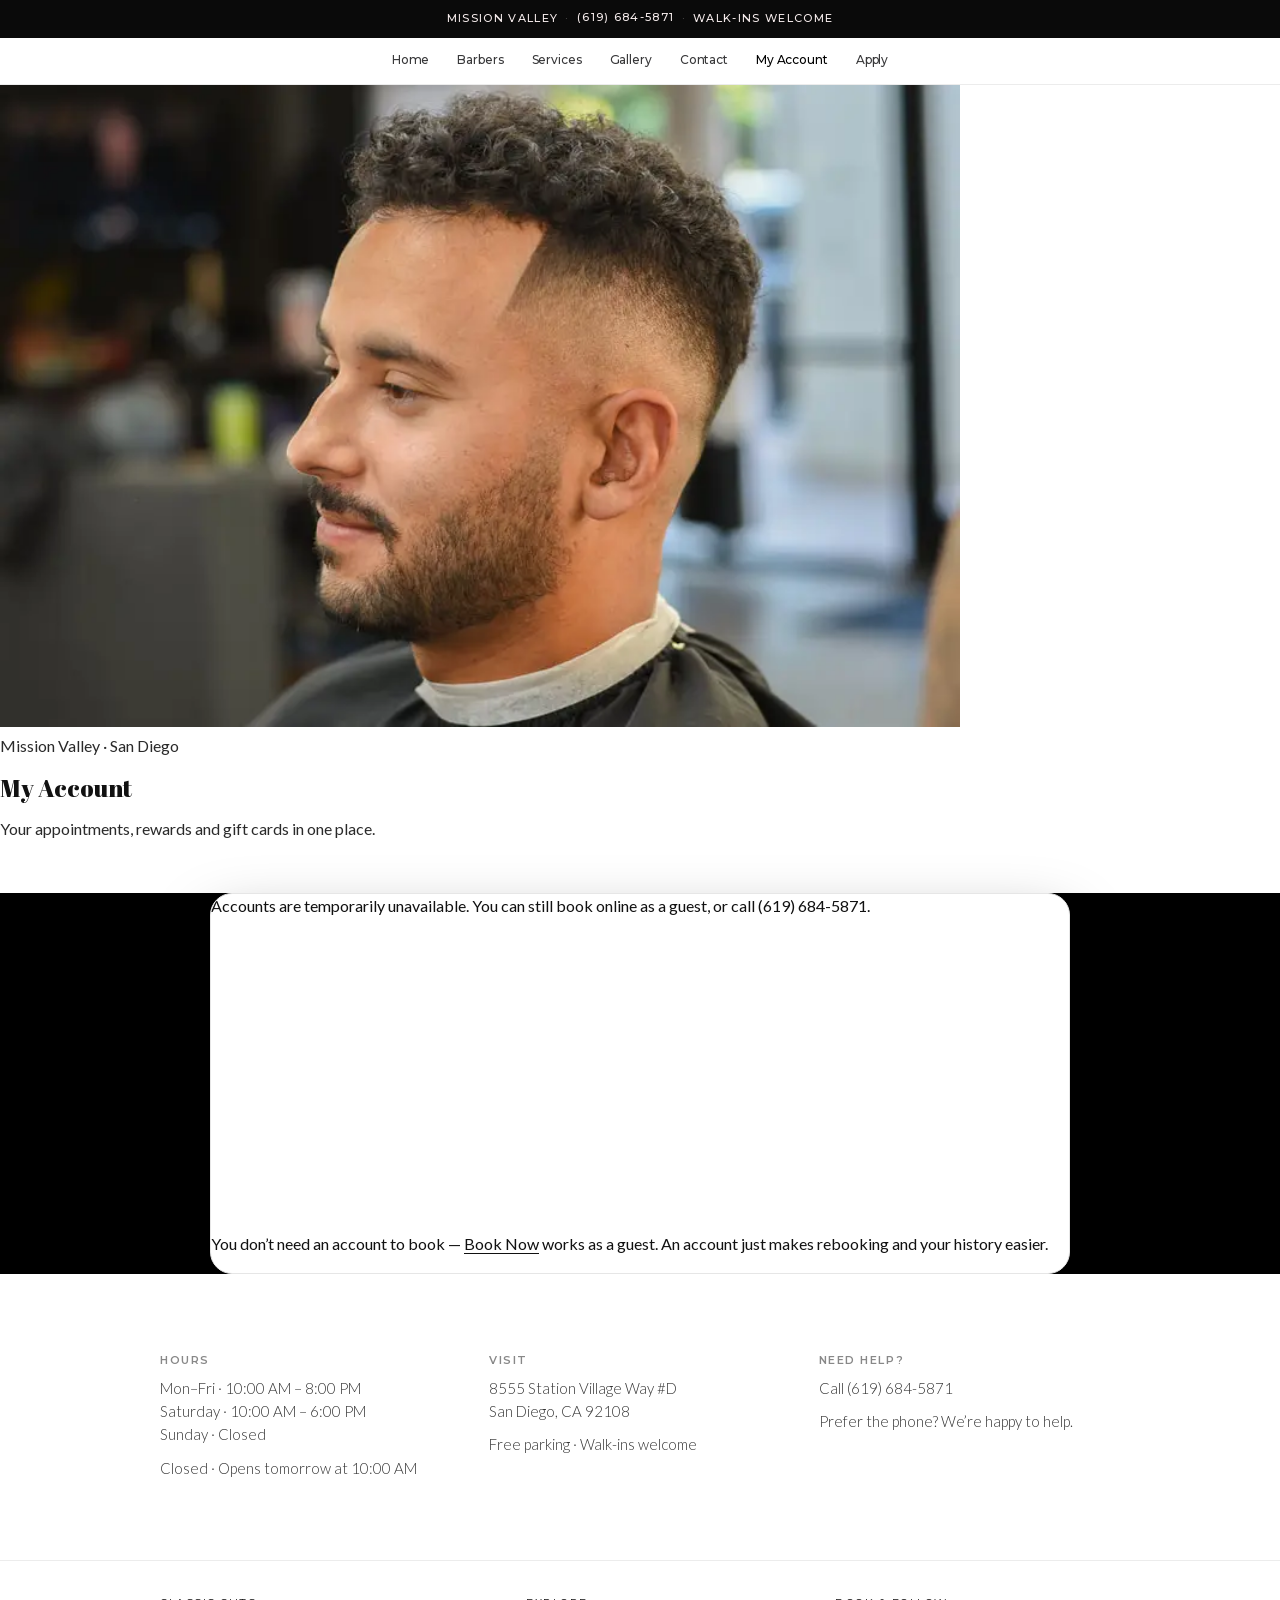
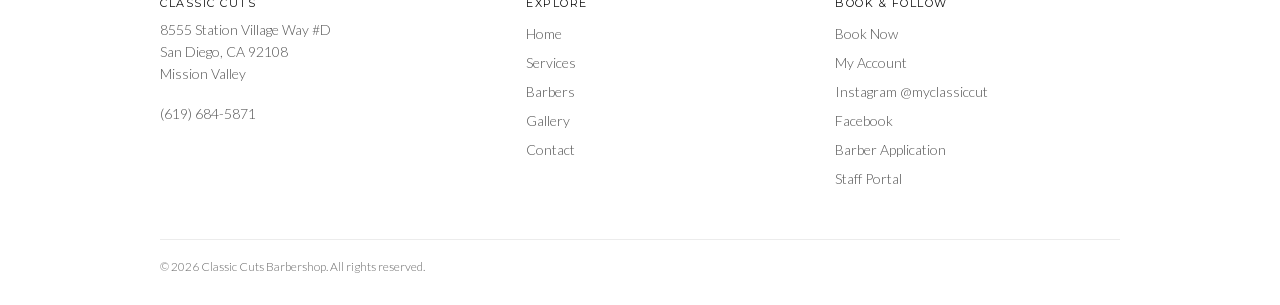
==== account.html @ 669a904a "feat(account): My Account page hosting the BookLocal customer account widget - New /account page in " ====
<!DOCTYPE html>
<html lang="en">
<head>
<title>My Account | Classic Cuts Barbershop</title>
<link rel="canonical" href="https://www.classiccutssd.com/account" />
<meta name="robots" content="noindex, follow" />
<meta property="og:site_name" content="CLASSIC CUTS BARBERSHOP" />
<meta property="og:title" content="My Account | Classic Cuts" />
<meta property="og:description" content="Your Classic Cuts appointments, rewards and gift cards in one place." />
<meta property="og:image" content="https://www.classiccutssd.com/assets/images/gallery/dsc-0378.webp" />
<meta property="og:url" content="https://www.classiccutssd.com/account" />
<meta name="description" content="Sign in to your Classic Cuts account to see your appointments, rewards and gift cards. Booking never requires an account." />
<meta http-equiv="Content-Type" content="text/html; charset=utf-8"/>
<meta name="viewport" content="width=device-width, initial-scale=1.0"/>
<meta charset="utf-8" />
<link rel="icon" href="/favicon.ico" sizes="32x32" />
<link rel="icon" type="image/png" href="/assets/images/brand/favicon-32.png" sizes="32x32" />
<link rel="apple-touch-icon" href="/assets/images/brand/apple-touch-icon.png" />
<link rel="stylesheet" href="/assets/css/cc-fonts.css?v=20260814p" />
<link rel="stylesheet" href="/assets/css/cc-base.css?v=20260826a" />
<link rel="stylesheet" href="/assets/css/cc-chrome.css?v=20260814p" />
<link rel="stylesheet" href="/assets/css/cc-nav.css?v=20260814p" />
<link rel="stylesheet" href="/assets/css/cc-mega-barbers.css?v=20261014a" />
<link rel="stylesheet" href="/assets/css/cc-book.css?v=20260814b" />
<link rel="stylesheet" href="/assets/css/cc-account.css?v=20261019a" />
<script src="/assets/js/cc-business.js?v=20260830b" defer></script>
<script src="/assets/js/cc-nav.js?v=20261014a" defer></script>
<!--
  BookLocal customer account widget (white-label). BookLocal supplies sign-in, identity and data;
  this page supplies the Classic Cuts shell. Only the PUBLIC embed key lives here — no secrets.
  Production BookLocal: https://booking.fpdesigner.com
-->
<script>
  window.CC_BOOKLOCAL = {
    origin: "https://booking.fpdesigner.com",
    publishableKey: "pk_test_booklocal_e8762803f0ae6695b6505e18"
  };
</script>
<script>
  (function () {
    var cfg = window.CC_BOOKLOCAL || {};
    var origin = (cfg.origin || "https://booking.fpdesigner.com").replace(/\/$/, "");
    var s = document.createElement("script");
    s.src = origin + "/account.js";
    s.async = true;
    s.onerror = function () {
      var el = document.getElementById("cc-account-fallback");
      if (el) el.hidden = false;
    };
    document.head.appendChild(s);
  })();
</script>
</head>
<body class="cc-page-account">
  <div class="cc-announce" role="banner">
    <span>Mission Valley</span>
    <span class="cc-announce__sep" aria-hidden="true">·</span>
    <a href="tel:6196845871">(619) 684-5871</a>
    <span class="cc-announce__sep" aria-hidden="true">·</span>
    <span>Walk-ins Welcome</span>
  </div>

<div class="cc-site">
  <header class="cc-header">
    <div class="cc-header__bar">
      <button class="cc-hamburger" type="button" aria-label="Menu" aria-expanded="false" aria-controls="cc-mobile-nav">
        <span></span>
      </button>
    </div>
    <nav class="cc-header__nav" aria-label="Primary">
      <div class="cc-nav-shell">
        <ul class="cc-nav">
          <li><a href="/">Home</a></li>
          <li class="has-mega" data-mega="barbers"><a href="/barbers">Barbers</a></li>
          <li><a href="/services">Services</a></li>
          <li><a href="/gallery">Gallery</a></li>
          <li><a href="/contact">Contact</a></li>
      <li class="cc-nav-account is-active"><a href="/account" aria-current="page">My Account</a></li>
          <li class="cc-nav-apply"><a href="/apply">Apply</a></li>
        </ul>
      </div>
    </nav>

    <div class="cc-mega" data-mega="barbers" hidden>
      <div class="cc-mega__inner">
        <div class="cc-mega__col cc-mega__col--primary">
          <div class="cc-mega__head">
            <p class="cc-mega__label">Our Barbers</p>
            <a class="cc-mega__all" href="/barbers">View all barbers</a>
          </div>
          <ul class="cc-mega__barbers">
              <li><a class="cc-mega__barber" href="/barbers/ray-lopez"><span class="cc-mega__avatar"><img src="/assets/images/barbers/ray.jpg" alt="" width="44" height="44" loading="lazy" decoding="async" /></span><span class="cc-mega__name">Ray Lopez</span></a></li>
              <li><a class="cc-mega__barber" href="/barbers/jay-oceguera"><span class="cc-mega__avatar"><img src="/assets/images/barbers/jay.jpg" alt="" width="44" height="44" loading="lazy" decoding="async" /></span><span class="cc-mega__name">Jay Oceguera</span></a></li>
              <li><a class="cc-mega__barber" href="/barbers/romero"><span class="cc-mega__avatar"><img src="/assets/images/barbers/romero.png" alt="" width="44" height="44" loading="lazy" decoding="async" /></span><span class="cc-mega__name">Romero Jorge</span></a></li>
              <li><a class="cc-mega__barber" href="/barbers/colton-ballew"><span class="cc-mega__avatar"><img src="/assets/images/barbers/colton.png" alt="" width="44" height="44" loading="lazy" decoding="async" /></span><span class="cc-mega__name">Colton Ballew</span></a></li>
              <li><a class="cc-mega__barber" href="/barbers/will-jaimes"><span class="cc-mega__avatar"><img src="/assets/images/barbers/will.png" alt="" width="44" height="44" loading="lazy" decoding="async" /></span><span class="cc-mega__name">Will Jaimes</span></a></li>
              <li><a class="cc-mega__barber" href="/barbers/tammy"><span class="cc-mega__avatar" aria-hidden="true">T</span><span class="cc-mega__name">Tammy</span></a></li>
              <li><a class="cc-mega__barber" href="/barbers/tevel"><span class="cc-mega__avatar"><img src="/assets/images/barbers/tevel.jpg" alt="" width="44" height="44" loading="lazy" decoding="async" /></span><span class="cc-mega__name">Tevel</span></a></li>
          </ul>
        </div>
        <div class="cc-mega__col">
          <p class="cc-mega__label">Book &amp; Visit</p>
          <ul class="cc-mega__links">
            <li><a href="/book">Book online</a></li>
            <li><a href="/account">My account</a></li>
            <li><a href="tel:6196845871">Call (619) 684-5871</a></li>
            <li><a href="https://www.google.com/maps/dir/?api=1&destination=8555+Station+Village+Way,+San+Diego,+CA+92108" target="_blank" rel="noopener noreferrer">Get directions</a></li>
            <li><a href="https://www.instagram.com/myclassiccut/" target="_blank" rel="noopener noreferrer">Instagram</a></li>
            <li class="cc-mega__staff"><a href="https://booking.fpdesigner.com/staff/classic-cuts/login">Staff Portal</a></li>
          </ul>
        </div>
      </div>
    </div>
  </header>
  <div class="cc-nav-backdrop" hidden></div>
  <nav class="cc-mobile-nav" id="cc-mobile-nav" aria-label="Mobile" aria-hidden="true">
    <ul class="cc-nav">
      <li><a href="/">Home</a></li>
      <li class="has-mega"><a href="/barbers">Barbers</a>
        <ul class="cc-mega-mobile">
          <li><a class="cc-mobile-barber" href="/barbers/ray-lopez"><span class="cc-mega__avatar"><img src="/assets/images/barbers/ray.jpg" alt="" width="44" height="44" loading="lazy" decoding="async" /></span><span class="cc-mega__name">Ray Lopez</span></a></li>
          <li><a class="cc-mobile-barber" href="/barbers/jay-oceguera"><span class="cc-mega__avatar"><img src="/assets/images/barbers/jay.jpg" alt="" width="44" height="44" loading="lazy" decoding="async" /></span><span class="cc-mega__name">Jay Oceguera</span></a></li>
          <li><a class="cc-mobile-barber" href="/barbers/romero"><span class="cc-mega__avatar"><img src="/assets/images/barbers/romero.png" alt="" width="44" height="44" loading="lazy" decoding="async" /></span><span class="cc-mega__name">Romero Jorge</span></a></li>
          <li><a class="cc-mobile-barber" href="/barbers/colton-ballew"><span class="cc-mega__avatar"><img src="/assets/images/barbers/colton.png" alt="" width="44" height="44" loading="lazy" decoding="async" /></span><span class="cc-mega__name">Colton Ballew</span></a></li>
          <li><a class="cc-mobile-barber" href="/barbers/will-jaimes"><span class="cc-mega__avatar"><img src="/assets/images/barbers/will.png" alt="" width="44" height="44" loading="lazy" decoding="async" /></span><span class="cc-mega__name">Will Jaimes</span></a></li>
          <li><a class="cc-mobile-barber" href="/barbers/tammy"><span class="cc-mega__avatar" aria-hidden="true">T</span><span class="cc-mega__name">Tammy</span></a></li>
          <li><a class="cc-mobile-barber" href="/barbers/tevel"><span class="cc-mega__avatar"><img src="/assets/images/barbers/tevel.jpg" alt="" width="44" height="44" loading="lazy" decoding="async" /></span><span class="cc-mega__name">Tevel</span></a></li>
        </ul>
      </li>
      <li><a href="/services">Services</a></li>
      <li><a href="/gallery">Gallery</a></li>
      <li><a href="/contact">Contact</a></li>
      <li class="cc-nav-account is-active"><a href="/account" aria-current="page">My Account</a></li>
      <li class="cc-nav-apply"><a href="/apply">Apply</a></li>
    </ul>
    <div class="cc-mobile-actions">
      <a class="cc-btn cc-btn--light" href="/book">Book Now</a>
      <a class="cc-btn cc-btn--ghost-light" href="tel:6196845871">Call (619) 684-5871</a>
    </div>
    <div class="cc-mobile-extra">
      <a href="https://www.google.com/maps/dir/?api=1&destination=8555+Station+Village+Way,+San+Diego,+CA+92108" target="_blank" rel="noopener noreferrer">Directions</a>
      <a href="https://www.instagram.com/myclassiccut/" target="_blank" rel="noopener noreferrer">Instagram</a>
      <a class="cc-mobile-extra__staff" href="https://booking.fpdesigner.com/staff/classic-cuts/login">Staff Portal</a>
    </div>
  </nav>

  <main id="cc-content" class="cc-main">
    <section class="cc-book-hero cc-account-hero" aria-labelledby="cc-account-headline">
      <div class="cc-book-hero__bg" aria-hidden="true">
        <img src="/assets/images/gallery/dsc-0378.webp" alt="" width="960" height="720" decoding="async" />
      </div>
      <div class="cc-book-hero__inner">
        <p class="cc-book-eyebrow cc-book-rise">Mission Valley · San Diego</p>
        <h1 id="cc-account-headline" class="cc-book-rise-2">My Account</h1>
        <p class="cc-book-hero__lead cc-book-rise-3">
          Your appointments, rewards and gift cards in one place.
        </p>
        <div class="cc-book-hero__rule cc-book-rise-3" aria-hidden="true"></div>
      </div>
    </section>

    <section class="cc-book-stage cc-account-stage" id="account" aria-label="Customer account">
      <div class="cc-account-layout">
        <div class="cc-book-panel cc-account-panel">
          <div class="cc-account-shell">
            <booklocal-account
              id="cc-account"
              publishable-key="pk_test_booklocal_e8762803f0ae6695b6505e18"
              booking-url="/book"
              primary-color="#111111"
              background-color="#ffffff"
              radius="10px"
              font-family="'Lato', system-ui, sans-serif"
            ></booklocal-account>
            <p id="cc-account-fallback" class="cc-book-secure" hidden>
              Accounts are temporarily unavailable. You can still
              <a href="/book">book online as a guest</a>, or call
              <a href="tel:6196845871">(619) 684-5871</a>.
            </p>
            <noscript>
              <p class="cc-book-secure">
                Please turn on JavaScript to sign in. You can still
                <a href="/book">book online as a guest</a> or call
                <a href="tel:6196845871">(619) 684-5871</a>.
              </p>
            </noscript>
          </div>
          <p class="cc-book-secure cc-account-note">
            You don&rsquo;t need an account to book &mdash; <a href="/book">Book Now</a> works as a guest.
            An account just makes rebooking and your history easier.
          </p>
        </div>
      </div>
    </section>

    <section class="cc-book-context" aria-label="Shop information">
      <div class="cc-book-context__inner">
        <article>
          <h3>Hours</h3>
          <p>Mon–Fri · 10:00 AM – 8:00 PM</p>
          <p>Saturday · 10:00 AM – 6:00 PM</p>
          <p>Sunday · Closed</p>
          <p data-cc-hours-status style="margin-top:10px"></p>
        </article>
        <article>
          <h3>Visit</h3>
          <p>
            <a href="https://maps.google.com/?q=8555+Station+Village+Way,+San+Diego,+CA+92108" target="_blank" rel="noopener noreferrer">
              8555 Station Village Way #D<br />
              San Diego, CA 92108
            </a>
          </p>
          <p style="margin-top:10px">Free parking · Walk-ins welcome</p>
        </article>
        <article>
          <h3>Need Help?</h3>
          <p><a href="tel:6196845871">Call (619) 684-5871</a></p>
          <p style="margin-top:10px">
            Prefer the phone? We&rsquo;re happy to help.
          </p>
        </article>
      </div>
    </section>
  </main>

  <footer class="footer-wrap cc-footer">
    <div class="cc-footer__inner">
      <div>
        <h4>Classic Cuts</h4>
        <p>8555 Station Village Way #D<br>San Diego, CA 92108<br>Mission Valley</p>
        <p><a href="tel:6196845871">(619) 684-5871</a></p>
      </div>
      <div>
        <h4>Explore</h4>
        <p>
          <a href="/">Home</a><br>
          <a href="/services">Services</a><br>
          <a href="/barbers">Barbers</a><br>
          <a href="/gallery">Gallery</a><br>
          <a href="/contact">Contact</a>
        </p>
      </div>
      <div>
        <h4>Book &amp; Follow</h4>
        <p>
          <a href="/book">Book Now</a><br>
          <a href="/account">My Account</a><br>
          <a href="https://www.instagram.com/myclassiccut/" target="_blank" rel="noopener noreferrer">Instagram @myclassiccut</a><br>
          <a href="https://www.facebook.com/myclassiccut/" target="_blank" rel="noopener noreferrer">Facebook</a><br>
          <a href="/apply">Barber Application</a><br>
          <a href="https://booking.fpdesigner.com/staff/classic-cuts/login">Staff Portal</a>
        </p>
      </div>
      <p class="cc-footer__copy">© 2026 Classic Cuts Barbershop. All rights reserved.</p>
    </div>
  </footer>
</div>

<script>
  (function () {
    var cfg = window.CC_BOOKLOCAL || {};
    var el = document.getElementById("cc-account");
    if (!el) return;
    if (cfg.publishableKey) el.setAttribute("publishable-key", cfg.publishableKey);
    if (cfg.origin) el.setAttribute("api-base", String(cfg.origin).replace(/\/$/, ""));
  })();
</script>
</body>
</html>
---- assets/css/cc-fonts.css ----
/* Self-hosted Google Fonts (display=swap) */
/* latin-ext */
@font-face {
  font-family: 'Abril Fatface';
  font-style: normal;
  font-weight: 400;
  font-display: swap;
  src: url(../fonts/01-zOL64pLDlL1D99S8g8PtiKchq-lmjcDidBeT5g.woff2) format('woff2');
  unicode-range: U+0100-02BA, U+02BD-02C5, U+02C7-02CC, U+02CE-02D7, U+02DD-02FF, U+0304, U+0308, U+0329, U+1D00-1DBF, U+1E00-1E9F, U+1EF2-1EFF, U+2020, U+20A0-20AB, U+20AD-20C0, U+2113, U+2C60-2C7F, U+A720-A7FF;
}
/* latin */
@font-face {
  font-family: 'Abril Fatface';
  font-style: normal;
  font-weight: 400;
  font-display: swap;
  src: url(../fonts/00-zOL64pLDlL1D99S8g8PtiKchq-dmjcDidBc.woff2) format('woff2');
  unicode-range: U+0000-00FF, U+0131, U+0152-0153, U+02BB-02BC, U+02C6, U+02DA, U+02DC, U+0304, U+0308, U+0329, U+2000-206F, U+20AC, U+2122, U+2191, U+2193, U+2212, U+2215, U+FEFF, U+FFFD;
}
/* latin-ext */
@font-face {
  font-family: 'Lato';
  font-style: normal;
  font-weight: 300;
  font-display: swap;
  src: url(../fonts/04-S6u9w4BMUTPHh7USSwaPGQ3q5d0N7w.woff2) format('woff2');
  unicode-range: U+0100-02BA, U+02BD-02C5, U+02C7-02CC, U+02CE-02D7, U+02DD-02FF, U+0304, U+0308, U+0329, U+1D00-1DBF, U+1E00-1E9F, U+1EF2-1EFF, U+2020, U+20A0-20AB, U+20AD-20C0, U+2113, U+2C60-2C7F, U+A720-A7FF;
}
/* latin */
@font-face {
  font-family: 'Lato';
  font-style: normal;
  font-weight: 300;
  font-display: swap;
  src: url(../fonts/05-S6u9w4BMUTPHh7USSwiPGQ3q5d0.woff2) format('woff2');
  unicode-range: U+0000-00FF, U+0131, U+0152-0153, U+02BB-02BC, U+02C6, U+02DA, U+02DC, U+0304, U+0308, U+0329, U+2000-206F, U+20AC, U+2122, U+2191, U+2193, U+2212, U+2215, U+FEFF, U+FFFD;
}
/* latin-ext */
@font-face {
  font-family: 'Lato';
  font-style: normal;
  font-weight: 400;
  font-display: swap;
  src: url(../fonts/07-S6uyw4BMUTPHjxAwXiWtFCfQ7A.woff2) format('woff2');
  unicode-range: U+0100-02BA, U+02BD-02C5, U+02C7-02CC, U+02CE-02D7, U+02DD-02FF, U+0304, U+0308, U+0329, U+1D00-1DBF, U+1E00-1E9F, U+1EF2-1EFF, U+2020, U+20A0-20AB, U+20AD-20C0, U+2113, U+2C60-2C7F, U+A720-A7FF;
}
/* latin */
@font-face {
  font-family: 'Lato';
  font-style: normal;
  font-weight: 400;
  font-display: swap;
  src: url(../fonts/06-S6uyw4BMUTPHjx4wXiWtFCc.woff2) format('woff2');
  unicode-range: U+0000-00FF, U+0131, U+0152-0153, U+02BB-02BC, U+02C6, U+02DA, U+02DC, U+0304, U+0308, U+0329, U+2000-206F, U+20AC, U+2122, U+2191, U+2193, U+2212, U+2215, U+FEFF, U+FFFD;
}
/* latin-ext */
@font-face {
  font-family: 'Lato';
  font-style: normal;
  font-weight: 700;
  font-display: swap;
  src: url(../fonts/02-S6u9w4BMUTPHh6UVSwaPGQ3q5d0N7w.woff2) format('woff2');
  unicode-range: U+0100-02BA, U+02BD-02C5, U+02C7-02CC, U+02CE-02D7, U+02DD-02FF, U+0304, U+0308, U+0329, U+1D00-1DBF, U+1E00-1E9F, U+1EF2-1EFF, U+2020, U+20A0-20AB, U+20AD-20C0, U+2113, U+2C60-2C7F, U+A720-A7FF;
}
/* latin */
@font-face {
  font-family: 'Lato';
  font-style: normal;
  font-weight: 700;
  font-display: swap;
  src: url(../fonts/03-S6u9w4BMUTPHh6UVSwiPGQ3q5d0.woff2) format('woff2');
  unicode-range: U+0000-00FF, U+0131, U+0152-0153, U+02BB-02BC, U+02C6, U+02DA, U+02DC, U+0304, U+0308, U+0329, U+2000-206F, U+20AC, U+2122, U+2191, U+2193, U+2212, U+2215, U+FEFF, U+FFFD;
}
/* cyrillic-ext */
@font-face {
  font-family: 'Montserrat';
  font-style: normal;
  font-weight: 400;
  font-display: swap;
  src: url(../fonts/09-JTUSjIg1_i6t8kCHKm459WRhyyTh89ZNpQ.woff2) format('woff2');
  unicode-range: U+0460-052F, U+1C80-1C8A, U+20B4, U+2DE0-2DFF, U+A640-A69F, U+FE2E-FE2F;
}
/* cyrillic */
@font-face {
  font-family: 'Montserrat';
  font-style: normal;
  font-weight: 400;
  font-display: swap;
  src: url(../fonts/08-JTUSjIg1_i6t8kCHKm459W1hyyTh89ZNpQ.woff2) format('woff2');
  unicode-range: U+0301, U+0400-045F, U+0490-0491, U+04B0-04B1, U+2116;
}
/* vietnamese */
@font-face {
  font-family: 'Montserrat';
  font-style: normal;
  font-weight: 400;
  font-display: swap;
  src: url(../fonts/10-JTUSjIg1_i6t8kCHKm459WZhyyTh89ZNpQ.woff2) format('woff2');
  unicode-range: U+0102-0103, U+0110-0111, U+0128-0129, U+0168-0169, U+01A0-01A1, U+01AF-01B0, U+0300-0301, U+0303-0304, U+0308-0309, U+0323, U+0329, U+1EA0-1EF9, U+20AB;
}
/* latin-ext */
@font-face {
  font-family: 'Montserrat';
  font-style: normal;
  font-weight: 400;
  font-display: swap;
  src: url(../fonts/11-JTUSjIg1_i6t8kCHKm459WdhyyTh89ZNpQ.woff2) format('woff2');
  unicode-range: U+0100-02BA, U+02BD-02C5, U+02C7-02CC, U+02CE-02D7, U+02DD-02FF, U+0304, U+0308, U+0329, U+1D00-1DBF, U+1E00-1E9F, U+1EF2-1EFF, U+2020, U+20A0-20AB, U+20AD-20C0, U+2113, U+2C60-2C7F, U+A720-A7FF;
}
/* latin */
@font-face {
  font-family: 'Montserrat';
  font-style: normal;
  font-weight: 400;
  font-display: swap;
  src: url(../fonts/12-JTUSjIg1_i6t8kCHKm459WlhyyTh89Y.woff2) format('woff2');
  unicode-range: U+0000-00FF, U+0131, U+0152-0153, U+02BB-02BC, U+02C6, U+02DA, U+02DC, U+0304, U+0308, U+0329, U+2000-206F, U+20AC, U+2122, U+2191, U+2193, U+2212, U+2215, U+FEFF, U+FFFD;
}
/* cyrillic-ext */
@font-face {
  font-family: 'Montserrat';
  font-style: normal;
  font-weight: 500;
  font-display: swap;
  src: url(../fonts/09-JTUSjIg1_i6t8kCHKm459WRhyyTh89ZNpQ.woff2) format('woff2');
  unicode-range: U+0460-052F, U+1C80-1C8A, U+20B4, U+2DE0-2DFF, U+A640-A69F, U+FE2E-FE2F;
}
/* cyrillic */
@font-face {
  font-family: 'Montserrat';
  font-style: normal;
  font-weight: 500;
  font-display: swap;
  src: url(../fonts/08-JTUSjIg1_i6t8kCHKm459W1hyyTh89ZNpQ.woff2) format('woff2');
  unicode-range: U+0301, U+0400-045F, U+0490-0491, U+04B0-04B1, U+2116;
}
/* vietnamese */
@font-face {
  font-family: 'Montserrat';
  font-style: normal;
  font-weight: 500;
  font-display: swap;
  src: url(../fonts/10-JTUSjIg1_i6t8kCHKm459WZhyyTh89ZNpQ.woff2) format('woff2');
  unicode-range: U+0102-0103, U+0110-0111, U+0128-0129, U+0168-0169, U+01A0-01A1, U+01AF-01B0, U+0300-0301, U+0303-0304, U+0308-0309, U+0323, U+0329, U+1EA0-1EF9, U+20AB;
}
/* latin-ext */
@font-face {
  font-family: 'Montserrat';
  font-style: normal;
  font-weight: 500;
  font-display: swap;
  src: url(../fonts/11-JTUSjIg1_i6t8kCHKm459WdhyyTh89ZNpQ.woff2) format('woff2');
  unicode-range: U+0100-02BA, U+02BD-02C5, U+02C7-02CC, U+02CE-02D7, U+02DD-02FF, U+0304, U+0308, U+0329, U+1D00-1DBF, U+1E00-1E9F, U+1EF2-1EFF, U+2020, U+20A0-20AB, U+20AD-20C0, U+2113, U+2C60-2C7F, U+A720-A7FF;
}
/* latin */
@font-face {
  font-family: 'Montserrat';
  font-style: normal;
  font-weight: 500;
  font-display: swap;
  src: url(../fonts/12-JTUSjIg1_i6t8kCHKm459WlhyyTh89Y.woff2) format('woff2');
  unicode-range: U+0000-00FF, U+0131, U+0152-0153, U+02BB-02BC, U+02C6, U+02DA, U+02DC, U+0304, U+0308, U+0329, U+2000-206F, U+20AC, U+2122, U+2191, U+2193, U+2212, U+2215, U+FEFF, U+FFFD;
}
/* cyrillic-ext */
@font-face {
  font-family: 'Montserrat';
  font-style: normal;
  font-weight: 600;
  font-display: swap;
  src: url(../fonts/09-JTUSjIg1_i6t8kCHKm459WRhyyTh89ZNpQ.woff2) format('woff2');
  unicode-range: U+0460-052F, U+1C80-1C8A, U+20B4, U+2DE0-2DFF, U+A640-A69F, U+FE2E-FE2F;
}
/* cyrillic */
@font-face {
  font-family: 'Montserrat';
  font-style: normal;
  font-weight: 600;
  font-display: swap;
  src: url(../fonts/08-JTUSjIg1_i6t8kCHKm459W1hyyTh89ZNpQ.woff2) format('woff2');
  unicode-range: U+0301, U+0400-045F, U+0490-0491, U+04B0-04B1, U+2116;
}
/* vietnamese */
@font-face {
  font-family: 'Montserrat';
  font-style: normal;
  font-weight: 600;
  font-display: swap;
  src: url(../fonts/10-JTUSjIg1_i6t8kCHKm459WZhyyTh89ZNpQ.woff2) format('woff2');
  unicode-range: U+0102-0103, U+0110-0111, U+0128-0129, U+0168-0169, U+01A0-01A1, U+01AF-01B0, U+0300-0301, U+0303-0304, U+0308-0309, U+0323, U+0329, U+1EA0-1EF9, U+20AB;
}
/* latin-ext */
@font-face {
  font-family: 'Montserrat';
  font-style: normal;
  font-weight: 600;
  font-display: swap;
  src: url(../fonts/11-JTUSjIg1_i6t8kCHKm459WdhyyTh89ZNpQ.woff2) format('woff2');
  unicode-range: U+0100-02BA, U+02BD-02C5, U+02C7-02CC, U+02CE-02D7, U+02DD-02FF, U+0304, U+0308, U+0329, U+1D00-1DBF, U+1E00-1E9F, U+1EF2-1EFF, U+2020, U+20A0-20AB, U+20AD-20C0, U+2113, U+2C60-2C7F, U+A720-A7FF;
}
/* latin */
@font-face {
  font-family: 'Montserrat';
  font-style: normal;
  font-weight: 600;
  font-display: swap;
  src: url(../fonts/12-JTUSjIg1_i6t8kCHKm459WlhyyTh89Y.woff2) format('woff2');
  unicode-range: U+0000-00FF, U+0131, U+0152-0153, U+02BB-02BC, U+02C6, U+02DA, U+02DC, U+0304, U+0308, U+0329, U+2000-206F, U+20AC, U+2122, U+2191, U+2193, U+2212, U+2215, U+FEFF, U+FFFD;
}
/* cyrillic-ext */
@font-face {
  font-family: 'Montserrat';
  font-style: normal;
  font-weight: 700;
  font-display: swap;
  src: url(../fonts/09-JTUSjIg1_i6t8kCHKm459WRhyyTh89ZNpQ.woff2) format('woff2');
  unicode-range: U+0460-052F, U+1C80-1C8A, U+20B4, U+2DE0-2DFF, U+A640-A69F, U+FE2E-FE2F;
}
/* cyrillic */
@font-face {
  font-family: 'Montserrat';
  font-style: normal;
  font-weight: 700;
  font-display: swap;
  src: url(../fonts/08-JTUSjIg1_i6t8kCHKm459W1hyyTh89ZNpQ.woff2) format('woff2');
  unicode-range: U+0301, U+0400-045F, U+0490-0491, U+04B0-04B1, U+2116;
}
/* vietnamese */
@font-face {
  font-family: 'Montserrat';
  font-style: normal;
  font-weight: 700;
  font-display: swap;
  src: url(../fonts/10-JTUSjIg1_i6t8kCHKm459WZhyyTh89ZNpQ.woff2) format('woff2');
  unicode-range: U+0102-0103, U+0110-0111, U+0128-0129, U+0168-0169, U+01A0-01A1, U+01AF-01B0, U+0300-0301, U+0303-0304, U+0308-0309, U+0323, U+0329, U+1EA0-1EF9, U+20AB;
}
/* latin-ext */
@font-face {
  font-family: 'Montserrat';
  font-style: normal;
  font-weight: 700;
  font-display: swap;
  src: url(../fonts/11-JTUSjIg1_i6t8kCHKm459WdhyyTh89ZNpQ.woff2) format('woff2');
  unicode-range: U+0100-02BA, U+02BD-02C5, U+02C7-02CC, U+02CE-02D7, U+02DD-02FF, U+0304, U+0308, U+0329, U+1D00-1DBF, U+1E00-1E9F, U+1EF2-1EFF, U+2020, U+20A0-20AB, U+20AD-20C0, U+2113, U+2C60-2C7F, U+A720-A7FF;
}
/* latin */
@font-face {
  font-family: 'Montserrat';
  font-style: normal;
  font-weight: 700;
  font-display: swap;
  src: url(../fonts/12-JTUSjIg1_i6t8kCHKm459WlhyyTh89Y.woff2) format('woff2');
  unicode-range: U+0000-00FF, U+0131, U+0152-0153, U+02BB-02BC, U+02C6, U+02DA, U+02DC, U+0304, U+0308, U+0329, U+2000-206F, U+20AC, U+2122, U+2191, U+2193, U+2212, U+2215, U+FEFF, U+FFFD;
}
/* cyrillic */
@font-face {
  font-family: 'Playfair Display';
  font-style: normal;
  font-weight: 400;
  font-display: swap;
  src: url(../fonts/15-nuFiD-vYSZviVYUb_rj3ij__anPXDTjYgEM86xRbPQ.woff2) format('woff2');
  unicode-range: U+0301, U+0400-045F, U+0490-0491, U+04B0-04B1, U+2116;
}
/* vietnamese */
@font-face {
  font-family: 'Playfair Display';
  font-style: normal;
  font-weight: 400;
  font-display: swap;
  src: url(../fonts/14-nuFiD-vYSZviVYUb_rj3ij__anPXDTPYgEM86xRbPQ.woff2) format('woff2');
  unicode-range: U+0102-0103, U+0110-0111, U+0128-0129, U+0168-0169, U+01A0-01A1, U+01AF-01B0, U+0300-0301, U+0303-0304, U+0308-0309, U+0323, U+0329, U+1EA0-1EF9, U+20AB;
}
/* latin-ext */
@font-face {
  font-family: 'Playfair Display';
  font-style: normal;
  font-weight: 400;
  font-display: swap;
  src: url(../fonts/13-nuFiD-vYSZviVYUb_rj3ij__anPXDTLYgEM86xRbPQ.woff2) format('woff2');
  unicode-range: U+0100-02BA, U+02BD-02C5, U+02C7-02CC, U+02CE-02D7, U+02DD-02FF, U+0304, U+0308, U+0329, U+1D00-1DBF, U+1E00-1E9F, U+1EF2-1EFF, U+2020, U+20A0-20AB, U+20AD-20C0, U+2113, U+2C60-2C7F, U+A720-A7FF;
}
/* latin */
@font-face {
  font-family: 'Playfair Display';
  font-style: normal;
  font-weight: 400;
  font-display: swap;
  src: url(../fonts/16-nuFiD-vYSZviVYUb_rj3ij__anPXDTzYgEM86xQ.woff2) format('woff2');
  unicode-range: U+0000-00FF, U+0131, U+0152-0153, U+02BB-02BC, U+02C6, U+02DA, U+02DC, U+0304, U+0308, U+0329, U+2000-206F, U+20AC, U+2122, U+2191, U+2193, U+2212, U+2215, U+FEFF, U+FFFD;
}
/* cyrillic */
@font-face {
  font-family: 'Playfair Display';
  font-style: normal;
  font-weight: 500;
  font-display: swap;
  src: url(../fonts/15-nuFiD-vYSZviVYUb_rj3ij__anPXDTjYgEM86xRbPQ.woff2) format('woff2');
  unicode-range: U+0301, U+0400-045F, U+0490-0491, U+04B0-04B1, U+2116;
}
/* vietnamese */
@font-face {
  font-family: 'Playfair Display';
  font-style: normal;
  font-weight: 500;
  font-display: swap;
  src: url(../fonts/14-nuFiD-vYSZviVYUb_rj3ij__anPXDTPYgEM86xRbPQ.woff2) format('woff2');
  unicode-range: U+0102-0103, U+0110-0111, U+0128-0129, U+0168-0169, U+01A0-01A1, U+01AF-01B0, U+0300-0301, U+0303-0304, U+0308-0309, U+0323, U+0329, U+1EA0-1EF9, U+20AB;
}
/* latin-ext */
@font-face {
  font-family: 'Playfair Display';
  font-style: normal;
  font-weight: 500;
  font-display: swap;
  src: url(../fonts/13-nuFiD-vYSZviVYUb_rj3ij__anPXDTLYgEM86xRbPQ.woff2) format('woff2');
  unicode-range: U+0100-02BA, U+02BD-02C5, U+02C7-02CC, U+02CE-02D7, U+02DD-02FF, U+0304, U+0308, U+0329, U+1D00-1DBF, U+1E00-1E9F, U+1EF2-1EFF, U+2020, U+20A0-20AB, U+20AD-20C0, U+2113, U+2C60-2C7F, U+A720-A7FF;
}
/* latin */
@font-face {
  font-family: 'Playfair Display';
  font-style: normal;
  font-weight: 500;
  font-display: swap;
  src: url(../fonts/16-nuFiD-vYSZviVYUb_rj3ij__anPXDTzYgEM86xQ.woff2) format('woff2');
  unicode-range: U+0000-00FF, U+0131, U+0152-0153, U+02BB-02BC, U+02C6, U+02DA, U+02DC, U+0304, U+0308, U+0329, U+2000-206F, U+20AC, U+2122, U+2191, U+2193, U+2212, U+2215, U+FEFF, U+FFFD;
}
/* cyrillic */
@font-face {
  font-family: 'Playfair Display';
  font-style: normal;
  font-weight: 600;
  font-display: swap;
  src: url(../fonts/15-nuFiD-vYSZviVYUb_rj3ij__anPXDTjYgEM86xRbPQ.woff2) format('woff2');
  unicode-range: U+0301, U+0400-045F, U+0490-0491, U+04B0-04B1, U+2116;
}
/* vietnamese */
@font-face {
  font-family: 'Playfair Display';
  font-style: normal;
  font-weight: 600;
  font-display: swap;
  src: url(../fonts/14-nuFiD-vYSZviVYUb_rj3ij__anPXDTPYgEM86xRbPQ.woff2) format('woff2');
  unicode-range: U+0102-0103, U+0110-0111, U+0128-0129, U+0168-0169, U+01A0-01A1, U+01AF-01B0, U+0300-0301, U+0303-0304, U+0308-0309, U+0323, U+0329, U+1EA0-1EF9, U+20AB;
}
/* latin-ext */
@font-face {
  font-family: 'Playfair Display';
  font-style: normal;
  font-weight: 600;
  font-display: swap;
  src: url(../fonts/13-nuFiD-vYSZviVYUb_rj3ij__anPXDTLYgEM86xRbPQ.woff2) format('woff2');
  unicode-range: U+0100-02BA, U+02BD-02C5, U+02C7-02CC, U+02CE-02D7, U+02DD-02FF, U+0304, U+0308, U+0329, U+1D00-1DBF, U+1E00-1E9F, U+1EF2-1EFF, U+2020, U+20A0-20AB, U+20AD-20C0, U+2113, U+2C60-2C7F, U+A720-A7FF;
}
/* latin */
@font-face {
  font-family: 'Playfair Display';
  font-style: normal;
  font-weight: 600;
  font-display: swap;
  src: url(../fonts/16-nuFiD-vYSZviVYUb_rj3ij__anPXDTzYgEM86xQ.woff2) format('woff2');
  unicode-range: U+0000-00FF, U+0131, U+0152-0153, U+02BB-02BC, U+02C6, U+02DA, U+02DC, U+0304, U+0308, U+0329, U+2000-206F, U+20AC, U+2122, U+2191, U+2193, U+2212, U+2215, U+FEFF, U+FFFD;
}
/* latin-ext */
@font-face {
  font-family: 'Quattrocento';
  font-style: normal;
  font-weight: 400;
  font-display: swap;
  src: url(../fonts/18-OZpEg_xvsDZQL_LKIF7q4jP3zWj6XYvVuU4V.woff2) format('woff2');
  unicode-range: U+0100-02BA, U+02BD-02C5, U+02C7-02CC, U+02CE-02D7, U+02DD-02FF, U+0304, U+0308, U+0329, U+1D00-1DBF, U+1E00-1E9F, U+1EF2-1EFF, U+2020, U+20A0-20AB, U+20AD-20C0, U+2113, U+2C60-2C7F, U+A720-A7FF;
}
/* latin */
@font-face {
  font-family: 'Quattrocento';
  font-style: normal;
  font-weight: 400;
  font-display: swap;
  src: url(../fonts/17-OZpEg_xvsDZQL_LKIF7q4jP3w2j6XYvVuQ.woff2) format('woff2');
  unicode-range: U+0000-00FF, U+0131, U+0152-0153, U+02BB-02BC, U+02C6, U+02DA, U+02DC, U+0304, U+0308, U+0329, U+2000-206F, U+20AC, U+2122, U+2191, U+2193, U+2212, U+2215, U+FEFF, U+FFFD;
}
/* latin-ext */
@font-face {
  font-family: 'Quattrocento';
  font-style: normal;
  font-weight: 700;
  font-display: swap;
  src: url(../fonts/20-OZpbg_xvsDZQL_LKIF7q4jP_eE3vfqnYk3Qc9kZH.woff2) format('woff2');
  unicode-range: U+0100-02BA, U+02BD-02C5, U+02C7-02CC, U+02CE-02D7, U+02DD-02FF, U+0304, U+0308, U+0329, U+1D00-1DBF, U+1E00-1E9F, U+1EF2-1EFF, U+2020, U+20A0-20AB, U+20AD-20C0, U+2113, U+2C60-2C7F, U+A720-A7FF;
}
/* latin */
@font-face {
  font-family: 'Quattrocento';
  font-style: normal;
  font-weight: 700;
  font-display: swap;
  src: url(../fonts/19-OZpbg_xvsDZQL_LKIF7q4jP_eE3vcKnYk3Qc9g.woff2) format('woff2');
  unicode-range: U+0000-00FF, U+0131, U+0152-0153, U+02BB-02BC, U+02C6, U+02DA, U+02DC, U+0304, U+0308, U+0329, U+2000-206F, U+20AC, U+2122, U+2191, U+2193, U+2212, U+2215, U+FEFF, U+FFFD;
}
/* latin-ext */
@font-face {
  font-family: 'Quattrocento Sans';
  font-style: normal;
  font-weight: 400;
  font-display: swap;
  src: url(../fonts/23-va9c4lja2NVIDdIAAoMR5MfuElaRB0zHt0_8H3HIsLI.woff2) format('woff2');
  unicode-range: U+0100-02BA, U+02BD-02C5, U+02C7-02CC, U+02CE-02D7, U+02DD-02FF, U+0304, U+0308, U+0329, U+1D00-1DBF, U+1E00-1E9F, U+1EF2-1EFF, U+2020, U+20A0-20AB, U+20AD-20C0, U+2113, U+2C60-2C7F, U+A720-A7FF;
}
/* latin */
@font-face {
  font-family: 'Quattrocento Sans';
  font-style: normal;
  font-weight: 400;
  font-display: swap;
  src: url(../fonts/24-va9c4lja2NVIDdIAAoMR5MfuElaRB0zJt0_8H3HI.woff2) format('woff2');
  unicode-range: U+0000-00FF, U+0131, U+0152-0153, U+02BB-02BC, U+02C6, U+02DA, U+02DC, U+0304, U+0308, U+0329, U+2000-206F, U+20AC, U+2122, U+2191, U+2193, U+2212, U+2215, U+FEFF, U+FFFD;
}
/* latin-ext */
@font-face {
  font-family: 'Quattrocento Sans';
  font-style: normal;
  font-weight: 700;
  font-display: swap;
  src: url(../fonts/22-va9Z4lja2NVIDdIAAoMR5MfuElaRB0RyklrfPXziirsId7E.woff2) format('woff2');
  unicode-range: U+0100-02BA, U+02BD-02C5, U+02C7-02CC, U+02CE-02D7, U+02DD-02FF, U+0304, U+0308, U+0329, U+1D00-1DBF, U+1E00-1E9F, U+1EF2-1EFF, U+2020, U+20A0-20AB, U+20AD-20C0, U+2113, U+2C60-2C7F, U+A720-A7FF;
}
/* latin */
@font-face {
  font-family: 'Quattrocento Sans';
  font-style: normal;
  font-weight: 700;
  font-display: swap;
  src: url(../fonts/21-va9Z4lja2NVIDdIAAoMR5MfuElaRB0RyklrRPXziirsI.woff2) format('woff2');
  unicode-range: U+0000-00FF, U+0131, U+0152-0153, U+02BB-02BC, U+02C6, U+02DA, U+02DC, U+0304, U+0308, U+0329, U+2000-206F, U+20AC, U+2122, U+2191, U+2193, U+2212, U+2215, U+FEFF, U+FFFD;
}
---- assets/css/cc-base.css ----
/* Classic Cuts — base (replaces Weebly sites.css + cento theme) */

*,
*::before,
*::after {
  box-sizing: border-box;
}

html {
  height: 100%;
  overflow-x: hidden;
  max-width: 100%;
  -webkit-text-size-adjust: 100%;
}

body {
  margin: 0;
  width: 100%;
  min-height: 100%;
  max-width: 100%;
  overflow-x: hidden;
  background: #ffffff;
  color: #2a2a2a;
  font-family: "Lato", "Quattrocento Sans", sans-serif;
  font-size: 16px;
  font-weight: 400;
  line-height: 1.55;
  -webkit-font-smoothing: antialiased;
  -moz-osx-font-smoothing: grayscale;
}

img {
  max-width: 100%;
  height: auto;
  border: 0;
}

.cc-sr-only {
  position: absolute;
  width: 1px;
  height: 1px;
  padding: 0;
  margin: -1px;
  overflow: hidden;
  clip: rect(0, 0, 0, 0);
  white-space: nowrap;
  border: 0;
}

:focus-visible {
  outline: 2px solid #111111;
  outline-offset: 3px;
}

body.cc-page-barbers :focus-visible,
body.cc-page-gallery :focus-visible,
body.cc-page-book :focus-visible,
body.cc-page-home :focus-visible {
  outline-color: #f5ebeb;
}

a {
  color: inherit;
  text-decoration: none;
  transition: color 200ms ease, opacity 200ms ease, background 200ms ease, border-color 200ms ease;
}

a:hover {
  color: #000000;
}

h1, h2, h3, h4, h5, h6 {
  margin: 0 0 0.6em;
  color: #111111;
  font-family: "Abril Fatface", "Quattrocento", serif;
  font-weight: 400;
  line-height: 1.15;
}

p {
  margin: 0 0 1em;
}

ul, ol {
  margin: 0;
  padding: 0;
  list-style: none;
}

button,
input,
textarea,
select {
  font: inherit;
}

.cc-site {
  width: 100%;
  min-height: 100%;
}

.cc-main {
  width: 100%;
  background: #ffffff;
}

.cc-container {
  width: 100%;
  max-width: 1100px;
  margin: 0 auto;
  padding: 0 20px;
}

/* Header / mega nav: see cc-nav.css */

/* ——— Content leftovers (legacy Weebly markup still on some pages) ——— */
.cc-legacy .container {
  max-width: 960px;
  margin: 0 auto;
  padding: 24px 20px;
}

.cc-legacy .wsite-multicol-table {
  width: 100%;
  border-collapse: collapse;
}

.cc-legacy .wsite-multicol-col {
  vertical-align: top;
}

.cc-legacy .wsite-image {
  margin: 0 0 1em;
}

.cc-legacy .wsite-image img {
  display: inline-block;
}

.cc-legacy .paragraph {
  margin-bottom: 1em;
  line-height: 1.5;
}

.cc-legacy .wsite-spacer {
  display: block;
}

.cc-legacy .wsite-button,
.cc-legacy a.wsite-button {
  display: inline-block;
  padding: 10px 16px;
  background: #111111;
  color: #ffffff !important;
  font-family: "Montserrat", sans-serif;
  font-size: 12px;
  font-weight: 600;
  letter-spacing: 0.08em;
  text-transform: uppercase;
  border-radius: 8px;
}

.cc-legacy .wsite-button-inner {
  color: inherit;
}

.cc-legacy .wsite-social {
  display: flex;
  gap: 10px;
  align-items: center;
}

.cc-legacy .wsite-social-item {
  display: inline-flex;
  align-items: center;
  justify-content: center;
  width: 36px;
  height: 36px;
  border-radius: 999px;
  background: #111111;
  color: #ffffff;
  font-size: 11px;
  font-weight: 700;
  letter-spacing: 0.04em;
}

.cc-legacy .wsite-social-facebook::before { content: "f"; }
.cc-legacy .wsite-social-instagram::before { content: "ig"; }
.cc-legacy .wsite-social-mail::before { content: "@"; }
.cc-legacy .wsite-social-item-inner { display: none; }

@media screen and (max-width: 767px) {
  .cc-legacy .wsite-multicol-table,
  .cc-legacy .wsite-multicol-tbody,
  .cc-legacy .wsite-multicol-tr,
  .cc-legacy .wsite-multicol-col {
    display: block;
    width: 100% !important;
  }

  .cc-legacy .wsite-multicol-col {
    padding: 0 !important;
    margin-bottom: 24px;
  }
}

/* ——— Clean forms ——— */
.cc-form {
  max-width: 520px;
  display: grid;
  gap: 14px;
}

.cc-form__row {
  display: grid;
  gap: 14px;
}

@media screen and (min-width: 640px) {
  .cc-form__row--2 {
    grid-template-columns: 1fr 1fr;
  }
}

.cc-form label {
  display: block;
  margin-bottom: 6px;
  font-family: "Montserrat", sans-serif;
  font-size: 11px;
  font-weight: 600;
  letter-spacing: 0.08em;
  text-transform: uppercase;
  color: #444444;
}

.cc-form input,
.cc-form textarea,
.cc-form select {
  width: 100%;
  padding: 12px 14px;
  border: 1px solid #d8d8d8;
  border-radius: 10px;
  background: #ffffff;
  color: #111111;
}

.cc-form input:focus,
.cc-form textarea:focus,
.cc-form select:focus {
  outline: none;
  border-color: #111111;
}

.cc-form textarea {
  min-height: 120px;
  resize: vertical;
}

.cc-form__submit {
  display: inline-flex;
  align-items: center;
  justify-content: center;
  width: fit-content;
  padding: 12px 22px;
  border: 0;
  border-radius: 10px;
  background: #111111;
  color: #ffffff;
  font-family: "Montserrat", sans-serif;
  font-size: 12px;
  font-weight: 600;
  letter-spacing: 0.1em;
  text-transform: uppercase;
  cursor: pointer;
}

.cc-form__submit:hover {
  background: #333333;
}

.cc-form__note {
  font-size: 13px;
  color: #666666;
}

.cc-page-pad {
  padding: 48px 20px 72px;
  max-width: 1100px;
  margin: 0 auto;
}

/* ——— Buttons (shared) ——— */
.cc-btn {
  display: inline-flex;
  align-items: center;
  justify-content: center;
  padding: 12px 18px;
  border-radius: 10px;
  font-family: "Montserrat", sans-serif;
  font-size: 12px;
  font-weight: 600;
  letter-spacing: 0.1em;
  text-transform: uppercase;
  text-decoration: none !important;
  border: 2px solid transparent;
  transition: background 200ms ease, color 200ms ease, border-color 200ms ease;
}

/* Solid dark — for light backgrounds */
.cc-btn--dark {
  background: #111111;
  color: #ffffff !important;
}

.cc-btn--dark:hover {
  background: #333333;
  color: #ffffff !important;
}

/* Solid light — for dark backgrounds (white fill, dark label) */
.cc-btn--light {
  background: #ffffff;
  color: #111111 !important;
}

.cc-btn--light:hover {
  background: transparent;
  color: #ffffff !important;
  border-color: #ffffff;
}

/* Ghost on dark backgrounds */
.cc-btn--ghost-light {
  background: transparent;
  color: #ffffff !important;
  border-color: rgba(255, 255, 255, 0.75);
}

.cc-btn--ghost-light:hover {
  background: #ffffff;
  color: #111111 !important;
}

/* Ghost on light backgrounds */
.cc-btn--ghost-dark {
  background: transparent;
  color: #111111 !important;
  border-color: #111111;
}

.cc-btn--ghost-dark:hover {
  background: #111111;
  color: #ffffff !important;
}

.cc-btn--quiet {
  background: transparent;
  color: #666666 !important;
  border-color: #cccccc;
}

.cc-btn--quiet:hover {
  color: #111111 !important;
  border-color: #111111;
}

.cc-mobile-actions .cc-btn {
  width: 100%;
}

/* ——— Footer (shared) ——— */
.cc-footer {
  background: #ffffff;
  border-top: 1px solid #ececec;
  padding: 36px 24px 28px;
}

.cc-footer__inner {
  max-width: 960px;
  margin: 0 auto;
  display: grid;
  grid-template-columns: 1.2fr 1fr 1fr;
  gap: 24px;
  align-items: start;
}

.cc-footer h4 {
  margin: 0 0 10px;
  font-family: "Montserrat", sans-serif;
  font-size: 11px;
  letter-spacing: 0.14em;
  text-transform: uppercase;
  color: #111111;
}

.cc-footer p,
.cc-footer a {
  color: #555555;
  font-family: "Lato", sans-serif;
  font-size: 14px;
  font-weight: 300;
  line-height: 1.55;
  text-decoration: none;
}

.cc-footer a {
  display: inline-block;
  min-height: 24px;
  padding: 4px 0;
  line-height: 1.5;
}

.cc-footer a:hover {
  color: #111111;
}

.cc-footer__copy {
  grid-column: 1 / -1;
  margin: 8px 0 0;
  padding-top: 18px;
  border-top: 1px solid #ececec;
  font-size: 12px !important;
  color: #666666 !important;
}

@media screen and (max-width: 767px) {
  .cc-footer__inner {
    grid-template-columns: 1fr;
  }
}

/* ——— Legacy Weebly image galleries ——— */
.cc-legacy .imageGallery {
  display: grid !important;
  grid-template-columns: repeat(3, 1fr);
  gap: 10px;
  line-height: 0 !important;
  overflow: hidden;
}

.cc-legacy .imageGallery > div {
  float: none !important;
  width: 100% !important;
  margin: 0 !important;
}

.cc-legacy .imageGallery .galleryImageHolder {
  padding: 0 0 75% !important;
  border-radius: 10px;
  overflow: hidden;
  background: #111;
}

.cc-legacy .imageGallery img.galleryImage {
  width: 100% !important;
  height: 100% !important;
  max-width: none !important;
  left: 0 !important;
  top: 0 !important;
  object-fit: cover;
}

@media screen and (max-width: 767px) {
  .cc-legacy .imageGallery {
    grid-template-columns: repeat(2, 1fr);
  }
}
---- assets/css/cc-chrome.css ----
/* Classic Cuts — sitewide announce bar + fixed nav chrome */

:root {
  --cc-announce-h: 36px;
  --cc-nav-h: 48px;
  --cc-chrome-h: calc(var(--cc-announce-h) + var(--cc-nav-h));
  --cc-ink: #0a0a0a;
  --cc-cream: #f5ebeb;
}

.cc-announce {
  position: fixed;
  top: 0;
  left: 0;
  right: 0;
  z-index: 40;
  display: flex;
  align-items: center;
  justify-content: center;
  flex-wrap: wrap;
  row-gap: 2px;
  height: auto;
  min-height: var(--cc-announce-h);
  padding: 10px 16px;
  box-sizing: border-box;
  background: var(--cc-ink);
  color: var(--cc-cream);
  text-align: center;
  font-family: "Montserrat", "Quattrocento Sans", sans-serif;
  font-size: 11px;
  font-weight: 500;
  letter-spacing: 0.12em;
  text-transform: uppercase;
  line-height: 1.45;
  overflow: visible;
  -webkit-backface-visibility: hidden;
  backface-visibility: hidden;
  transform: translateZ(0);
}

.cc-announce::after {
  content: "";
  position: absolute;
  left: 0;
  right: 0;
  bottom: -1px;
  height: 2px;
  background: var(--cc-ink);
  pointer-events: none;
  z-index: 1;
}

.cc-announce a {
  color: var(--cc-cream);
  text-decoration: none;
  border-bottom: 1px solid transparent;
  transition: border-color 200ms ease, opacity 200ms ease;
}

.cc-announce a:hover {
  color: #ffffff;
  border-bottom-color: rgba(245, 235, 235, 0.55);
}

.cc-announce__sep {
  display: inline-block;
  margin: 0 0.65em;
  opacity: 0.35;
}

@media screen and (max-width: 560px) {
  .cc-announce {
    font-size: 10px;
    letter-spacing: 0.05em;
    padding: 12px 10px;
    line-height: 1.45;
  }

  .cc-announce__sep {
    margin: 0 0.4em;
  }
}

@media screen and (max-width: 767px) {
  :root {
    --cc-announce-h: 48px;
    --cc-nav-h: 50px;
  }
}

.cc-site {
  padding-top: var(--cc-chrome-h);
}

.cc-nav-book {
  display: none;
}
---- assets/css/cc-nav.css ----
/* Classic Cuts — Apple-style global nav + mega menu */

:root {
  --cc-nav-bg: #ffffff;
  --cc-nav-text: #1d1d1f;
  --cc-nav-muted: #6e6e73;
  --cc-mega-bg: #ffffff;
  --cc-nav-h: 48px;
}

.cc-header {
  position: fixed;
  top: calc(var(--cc-announce-h, 36px) - 1px);
  left: 0;
  right: 0;
  z-index: 39;
  width: 100%;
  background: #ffffff;
  border-bottom: 1px solid #ececec;
  -webkit-backface-visibility: hidden;
  backface-visibility: hidden;
  transform: translateZ(0);
}

.cc-header.is-mega-open {
  border-bottom: none;
  background: #ffffff;
  /* One continuous white sheet with the mega (shadow lives on .cc-mega) */
  border-bottom-left-radius: 0;
  border-bottom-right-radius: 0;
}

.cc-header__bar {
  display: none;
}

.cc-header__nav {
  min-height: var(--cc-nav-h, 48px);
  display: flex;
  align-items: center;
  background: #ffffff;
}

.cc-nav-shell {
  width: 100%;
  max-width: 1080px;
  margin: 0 auto;
  padding: 0 22px;
  display: flex;
  align-items: center;
  justify-content: center;
  gap: 12px;
}

.cc-header__mark,
.cc-header__book {
  display: none !important;
}

.cc-nav {
  display: flex;
  flex: 0 1 auto;
  flex-wrap: nowrap;
  align-items: center;
  justify-content: center;
  gap: 0;
  margin: 0;
  padding: 0;
  list-style: none;
}

.cc-nav > li {
  position: static;
}

.cc-nav > li > a {
  display: flex;
  align-items: center;
  height: var(--cc-nav-h, 48px);
  padding: 0 14px;
  color: var(--cc-nav-text);
  font-family: "Montserrat", -apple-system, BlinkMacSystemFont, "Segoe UI", sans-serif;
  font-size: 12px;
  font-weight: 500;
  letter-spacing: -0.01em;
  text-transform: none;
  line-height: 1;
  opacity: 0.88;
  text-decoration: none;
  white-space: nowrap;
}

.cc-nav > li > a:hover,
.cc-nav > li.is-active > a,
.cc-nav > li.is-open > a {
  opacity: 1;
  color: #000000;
}

/* ——— Mega panel ———
   Same #ffffff as the bar. Any “grayer” look was mostly contrast against the
   dark blur behind it + a hairline gap — not a different paint color. */
.cc-mega {
  display: none;
  position: absolute;
  left: 0;
  right: 0;
  top: 100%;
  z-index: 38;
  margin-top: -1px; /* kill subpixel gap over the darkened page */
  padding-top: 1px;
  background: #ffffff !important;
  background-color: #ffffff !important;
  border: 0;
  border-bottom-left-radius: 18px;
  border-bottom-right-radius: 18px;
  /* Soft drop only under the panel — never a top edge band */
  box-shadow:
    0 1px 0 #ffffff,
    0 22px 44px rgba(0, 0, 0, 0.16);
  overflow: hidden;
  /* Force an opaque compositing layer so backdrop blur can’t tint this white */
  isolation: isolate;
  -webkit-backface-visibility: hidden;
  backface-visibility: hidden;
  transform: translateZ(0);
}

.cc-mega.is-open {
  display: block;
  animation: cc-mega-in 160ms ease;
}

@keyframes cc-mega-in {
  from {
    transform: translate3d(0, -6px, 0);
  }
  to {
    transform: translate3d(0, 0, 0);
  }
}

.cc-mega__inner {
  max-width: 720px;
  margin: 0 auto;
  padding: 40px 48px 48px;
  display: grid;
  grid-template-columns: minmax(240px, 1.5fr) minmax(180px, 1fr);
  gap: 48px;
}

.cc-mega__label {
  margin: 0 0 14px;
  color: #6e6e73;
  font-family: "Montserrat", -apple-system, BlinkMacSystemFont, sans-serif;
  font-size: 12px;
  font-weight: 500;
  letter-spacing: -0.01em;
}

.cc-mega__links {
  list-style: none;
  margin: 0;
  padding: 0;
  display: grid;
  gap: 10px;
}

.cc-mega__links a {
  display: inline-block;
  color: #1d1d1f;
  font-family: "Montserrat", -apple-system, BlinkMacSystemFont, sans-serif;
  font-size: 14px;
  font-weight: 500;
  letter-spacing: -0.01em;
  text-decoration: none;
  line-height: 1.25;
}

.cc-mega__links a:hover {
  color: #000000;
  text-decoration: underline;
  text-underline-offset: 3px;
}

.cc-mega__links--lg {
  gap: 12px;
}

.cc-mega__links--lg a {
  font-size: 24px;
  font-weight: 600;
  letter-spacing: -0.02em;
  line-height: 1.15;
}

.cc-mega__links--lg a.cc-mega__soft {
  font-size: 17px;
  font-weight: 600;
  color: #06c;
  margin-top: 6px;
}

.cc-mega__links--lg a.cc-mega__soft:hover {
  color: #0077ed;
}

/* Backdrop — keep lighter so it doesn’t make the white panel look gray by contrast */
.cc-nav-backdrop {
  display: none;
  position: fixed;
  inset: 0;
  z-index: 37;
  background: rgba(0, 0, 0, 0.28);
  -webkit-backdrop-filter: blur(14px) saturate(120%);
  backdrop-filter: blur(14px) saturate(120%);
  opacity: 0;
  transition: opacity 200ms ease;
}

.cc-nav-backdrop.is-open {
  display: block;
  opacity: 1;
}

/* Hide old tiny dropdowns */
.cc-nav__sub {
  display: none !important;
}

.cc-hamburger {
  display: none;
  position: absolute;
  top: 50%;
  right: 10px;
  left: auto;
  transform: translateY(-50%);
  width: 44px;
  height: 44px;
  padding: 0;
  border: 0;
  background: transparent;
  cursor: pointer;
  z-index: 6;
}

.cc-hamburger span,
.cc-hamburger span::before,
.cc-hamburger span::after {
  position: relative;
  display: block;
  width: 18px;
  height: 1.5px;
  margin: 0 auto;
  background: #1d1d1f;
  content: "";
  transition: transform 200ms ease, top 200ms ease, background 200ms ease;
}

.cc-hamburger span {
  top: 0;
}

.cc-hamburger span::before {
  top: -6px;
  position: absolute;
  left: 0;
}

.cc-hamburger span::after {
  top: 6px;
  position: absolute;
  left: 0;
}

body.nav-open .cc-hamburger span {
  background: transparent;
}

body.nav-open .cc-hamburger span::before {
  top: 0;
  transform: rotate(45deg);
}

body.nav-open .cc-hamburger span::after {
  top: 0;
  transform: rotate(-45deg);
}

/* Mobile drawer */
.cc-mobile-nav {
  display: none;
  position: fixed;
  top: var(--cc-chrome-h, 84px);
  left: 0;
  right: 0;
  z-index: 38;
  max-height: 0;
  overflow-x: hidden;
  overflow-y: auto;
  opacity: 0;
  background: #161617;
  -webkit-overflow-scrolling: touch;
  transition: max-height 400ms ease, opacity 300ms ease, padding 300ms ease;
}

/* Override desktop .cc-nav flex row — that was crushing the drawer layout */
.cc-mobile-nav .cc-nav {
  display: flex;
  flex-direction: column;
  flex-wrap: nowrap;
  align-items: stretch;
  justify-content: flex-start;
  width: 100%;
  margin: 0;
  padding: 0;
  list-style: none;
  gap: 0;
}

.cc-mobile-nav .cc-nav > li {
  position: static;
  width: 100%;
  display: block;
}

.cc-mobile-nav .cc-nav > li > a {
  display: block;
  width: 100%;
  height: auto;
  padding: 14px 22px;
  color: #f5f5f7 !important;
  font-family: "Montserrat", sans-serif;
  font-size: 17px;
  font-weight: 500;
  letter-spacing: -0.02em;
  line-height: 1.25;
  text-decoration: none;
  white-space: normal;
  opacity: 1;
}

.cc-mobile-nav a {
  display: block;
  padding: 14px 22px;
  color: #f5f5f7;
  font-family: "Montserrat", sans-serif;
  font-size: 17px;
  font-weight: 500;
  letter-spacing: -0.02em;
  text-decoration: none;
}

.cc-mobile-nav .cc-mega-mobile {
  display: block;
  width: 100%;
  margin: 0 0 8px;
  padding: 0 0 8px;
  list-style: none;
  border-bottom: 1px solid rgba(255, 255, 255, 0.08);
}

.cc-mobile-nav .cc-nav__sub a,
.cc-mobile-nav .cc-mega-mobile a {
  display: block;
  width: 100%;
  padding: 10px 22px 10px 34px;
  font-size: 15px;
  font-weight: 500;
  line-height: 1.3;
  color: #a1a1a6 !important;
  white-space: normal;
  opacity: 1;
}

.cc-mobile-nav .cc-mega-mobile a:hover,
.cc-mobile-nav .cc-mega-mobile a:active {
  color: #f5f5f7 !important;
}

.cc-mobile-nav .is-active > a {
  color: #ffffff !important;
}

.cc-mobile-actions {
  display: flex;
  flex-direction: column;
  gap: 10px;
  padding: 16px 22px 28px;
}

body.nav-open .cc-mobile-nav {
  max-height: calc(100vh - var(--cc-chrome-h, 84px) - 20px);
  opacity: 1;
  padding-top: 8px;
}

body.nav-open {
  overflow: hidden;
}

@media screen and (max-width: 920px) {
  .cc-nav > li > a {
    padding: 0 8px;
    font-size: 11px;
  }

  .cc-mega__inner {
    padding: 32px 28px 40px;
    gap: 28px;
  }

  .cc-mega__links--lg a {
    font-size: 20px;
  }
}

@media screen and (max-width: 767px) {
  .cc-header {
    height: var(--cc-nav-h, 50px);
  }

  .cc-header__bar {
    display: flex;
    position: relative;
    align-items: center;
    justify-content: center;
    height: var(--cc-nav-h, 50px);
    padding: 0 52px;
  }

  .cc-header__nav,
  .cc-mega,
  .cc-nav-backdrop {
    display: none !important;
  }

  .cc-hamburger {
    display: block;
  }

  .cc-mobile-nav {
    display: block;
  }

  .cc-header__bar .cc-header__mark {
    height: auto;
  }

  /* Keep drawer links stacked even if desktop rules change */
  .cc-mobile-nav .cc-nav {
    display: flex !important;
    flex-direction: column !important;
  }
}
---- assets/css/cc-mega-barbers.css ----
/*
 * Classic Cuts — compact "Barbers" dropdown (desktop only).
 *
 * Loaded AFTER cc-nav.css (or cc-home-app.css on the homepage) and overrides
 * the original tall, text-only panel. Selectors are `.cc-mega …` so they win
 * over the base rules and the ≤920px media query without !important.
 * ≤767px the whole `.cc-mega` is hidden by cc-nav.css; the mobile drawer is
 * styled in the "Mobile drawer" section at the bottom of this file.
 */

.cc-mega {
  max-height: calc(100vh - var(--cc-chrome-h, 84px) - 16px);
  overflow-y: auto;
}

.cc-mega .cc-mega__inner {
  max-width: 1040px;
  padding: 20px 32px 24px;
  display: grid;
  grid-template-columns: minmax(0, 1fr) 176px;
  gap: 0 32px;
  align-items: start;
}

/* Right column: Book & Visit shortcuts, separated by a hairline. */
.cc-mega .cc-mega__col:not(.cc-mega__col--primary) {
  padding-left: 32px;
  border-left: 1px solid #ececec;
}

.cc-mega .cc-mega__col:not(.cc-mega__col--primary) .cc-mega__links {
  gap: 5px;
}

.cc-mega .cc-mega__col:not(.cc-mega__col--primary) .cc-mega__label {
  margin-bottom: 8px;
}

/* Block-level rows (the base inline-block leaves ~7px of baseline slack per row). */
.cc-mega .cc-mega__col:not(.cc-mega__col--primary) .cc-mega__links a {
  display: block;
  padding: 1.5px 0;
}

/* "Staff Portal": an internal/team destination — set apart by a hairline and a
   small lock, kept as quiet as the other shortcuts. The icon is CSS-only. */
.cc-mega .cc-mega__links .cc-mega__staff {
  margin-top: 3px;
  padding-top: 8px;
  border-top: 1px solid #ececec;
}

.cc-mega .cc-mega__col:not(.cc-mega__col--primary) .cc-mega__links .cc-mega__staff a {
  display: flex;
  align-items: center;
  gap: 7px;
  color: #6e6e73;
}

.cc-mega .cc-mega__col:not(.cc-mega__col--primary) .cc-mega__links .cc-mega__staff a:hover {
  color: #000000;
}

.cc-mega .cc-mega__staff a::before {
  content: "";
  flex: 0 0 12px;
  width: 12px;
  height: 12px;
  background: currentColor;
  -webkit-mask: url("data:image/svg+xml,%3Csvg xmlns='http://www.w3.org/2000/svg' viewBox='0 0 16 16'%3E%3Cpath d='M4.5 7V5a3.5 3.5 0 0 1 7 0v2h.5A1.5 1.5 0 0 1 13.5 8.5v5A1.5 1.5 0 0 1 12 15H4a1.5 1.5 0 0 1-1.5-1.5v-5A1.5 1.5 0 0 1 4 7h.5Zm1.5 0h4V5a2 2 0 0 0-4 0v2Z'/%3E%3C/svg%3E") center / contain no-repeat;
  mask: url("data:image/svg+xml,%3Csvg xmlns='http://www.w3.org/2000/svg' viewBox='0 0 16 16'%3E%3Cpath d='M4.5 7V5a3.5 3.5 0 0 1 7 0v2h.5A1.5 1.5 0 0 1 13.5 8.5v5A1.5 1.5 0 0 1 12 15H4a1.5 1.5 0 0 1-1.5-1.5v-5A1.5 1.5 0 0 1 4 7h.5Zm1.5 0h4V5a2 2 0 0 0-4 0v2Z'/%3E%3C/svg%3E") center / contain no-repeat;
}

/* Header row: section label + "View all barbers". */
.cc-mega__head {
  display: flex;
  align-items: baseline;
  justify-content: space-between;
  gap: 16px;
  margin: 0 0 10px;
}

.cc-mega__head .cc-mega__label {
  margin: 0;
}

.cc-mega .cc-mega__all {
  color: #06c;
  font-family: "Montserrat", -apple-system, BlinkMacSystemFont, sans-serif;
  font-size: 12px;
  font-weight: 500;
  letter-spacing: -0.01em;
  text-decoration: none;
  white-space: nowrap;
}

.cc-mega .cc-mega__all:hover {
  color: #0077ed;
  text-decoration: underline;
  text-underline-offset: 3px;
}

/* Barber grid: 4 across on a full desktop, fewer as the panel narrows. */
.cc-mega .cc-mega__barbers {
  list-style: none;
  margin: 0;
  padding: 0;
  display: grid;
  grid-template-columns: repeat(auto-fill, minmax(156px, 1fr));
  gap: 4px 8px;
}

.cc-mega .cc-mega__barber {
  display: flex;
  align-items: center;
  gap: 10px;
  padding: 8px 6px 8px 8px;
  border-radius: 14px;
  color: #1d1d1f;
  text-decoration: none;
  transition: background-color 150ms ease;
}

.cc-mega .cc-mega__barber:hover,
.cc-mega .cc-mega__barber:focus-visible {
  background: #f5f5f7;
  color: #000000;
  text-decoration: none;
}

.cc-mega .cc-mega__barber:focus-visible {
  outline: 2px solid #1d1d1f;
  outline-offset: -2px;
}

/* Headshot, or initials where there is no approved unique photo. */
.cc-mega__avatar {
  flex: 0 0 44px;
  width: 44px;
  height: 44px;
  border-radius: 50%;
  overflow: hidden;
  display: grid;
  place-items: center;
  background: #ececef;
  color: #1d1d1f;
  font-family: "Montserrat", -apple-system, BlinkMacSystemFont, sans-serif;
  font-size: 15px;
  font-weight: 600;
  line-height: 1;
}

.cc-mega__avatar img {
  display: block;
  width: 100%;
  height: 100%;
  max-width: none;
  object-fit: cover;
  object-position: center 22%;
}

.cc-mega__name {
  min-width: 0;
  font-family: "Montserrat", -apple-system, BlinkMacSystemFont, sans-serif;
  font-size: 14px;
  font-weight: 600;
  letter-spacing: -0.01em;
  line-height: 1.2;
}

@media (prefers-reduced-motion: reduce) {
  .cc-mega.is-open {
    animation: none;
  }

  .cc-mega .cc-mega__barber {
    transition: none;
  }
}

@media screen and (max-width: 920px) {
  .cc-mega .cc-mega__inner {
    padding: 18px 24px 22px;
    grid-template-columns: minmax(0, 1fr) 160px;
  }

  .cc-mega .cc-mega__col:not(.cc-mega__col--primary) {
    padding-left: 24px;
  }
}

/* ------------------------------------------------------------------------
 * Mobile drawer (≤767px): compact two-column barber rows with the same
 * approved headshots as the desktop dropdown, plus Directions / Instagram /
 * Staff Portal. The drawer scrolls internally if the screen is short.
 * ---------------------------------------------------------------------- */

@media screen and (max-width: 767px) {
  body.nav-open .cc-mobile-nav {
    max-height: calc(100vh - var(--cc-chrome-h, 84px) - 20px);
    max-height: calc(100dvh - var(--cc-chrome-h, 84px) - 20px);
    overscroll-behavior: contain;
  }

  .cc-mobile-nav .cc-mega-mobile {
    display: grid;
    grid-template-columns: repeat(2, minmax(0, 1fr));
    gap: 0 4px;
    padding: 0 14px 8px 18px;
  }

  .cc-mobile-nav .cc-mega-mobile li {
    min-width: 0;
  }

  .cc-mobile-nav .cc-mega-mobile a.cc-mobile-barber {
    display: flex;
    align-items: center;
    gap: 10px;
    width: auto;
    min-height: 48px;
    padding: 7px 8px;
    border-radius: 12px;
    color: #c7c7cc !important;
    -webkit-tap-highlight-color: transparent;
  }

  .cc-mobile-nav .cc-mega-mobile a.cc-mobile-barber:active,
  .cc-mobile-nav .cc-mega-mobile a.cc-mobile-barber:focus-visible {
    background: rgba(255, 255, 255, 0.08);
    color: #ffffff !important;
  }

  .cc-mobile-nav .cc-mega-mobile a.cc-mobile-barber:focus-visible {
    outline: 2px solid #f5f5f7;
    outline-offset: -2px;
  }

  .cc-mobile-nav .cc-mobile-barber .cc-mega__avatar {
    flex: 0 0 34px;
    width: 34px;
    height: 34px;
    font-size: 13px;
  }

  .cc-mobile-nav .cc-mobile-barber .cc-mega__name {
    font-size: 14px;
    font-weight: 500;
    letter-spacing: -0.01em;
    overflow-wrap: anywhere;
  }

  html body .cc-mobile-nav .cc-mobile-actions {
    padding-bottom: 8px;
  }

  .cc-mobile-extra {
    display: flex;
    flex-wrap: wrap;
    justify-content: center;
    gap: 0 2px;
    margin: 0 22px;
    padding: 6px 0 20px;
    border-top: 1px solid rgba(255, 255, 255, 0.08);
  }

  .cc-mobile-nav .cc-mobile-extra a {
    display: inline-flex;
    align-items: center;
    gap: 7px;
    min-height: 44px;
    padding: 0 14px;
    color: #a1a1a6;
    font-size: 14px;
    font-weight: 500;
    letter-spacing: 0;
  }

  .cc-mobile-nav .cc-mobile-extra a:active,
  .cc-mobile-nav .cc-mobile-extra a:focus-visible {
    color: #ffffff;
  }

  .cc-mobile-extra__staff::before {
    content: "";
    flex: 0 0 12px;
    width: 12px;
    height: 12px;
    background: currentColor;
    -webkit-mask: url("data:image/svg+xml,%3Csvg xmlns='http://www.w3.org/2000/svg' viewBox='0 0 16 16'%3E%3Cpath d='M4.5 7V5a3.5 3.5 0 0 1 7 0v2h.5A1.5 1.5 0 0 1 13.5 8.5v5A1.5 1.5 0 0 1 12 15H4a1.5 1.5 0 0 1-1.5-1.5v-5A1.5 1.5 0 0 1 4 7h.5Zm1.5 0h4V5a2 2 0 0 0-4 0v2Z'/%3E%3C/svg%3E") center / contain no-repeat;
    mask: url("data:image/svg+xml,%3Csvg xmlns='http://www.w3.org/2000/svg' viewBox='0 0 16 16'%3E%3Cpath d='M4.5 7V5a3.5 3.5 0 0 1 7 0v2h.5A1.5 1.5 0 0 1 13.5 8.5v5A1.5 1.5 0 0 1 12 15H4a1.5 1.5 0 0 1-1.5-1.5v-5A1.5 1.5 0 0 1 4 7h.5Zm1.5 0h4V5a2 2 0 0 0-4 0v2Z'/%3E%3C/svg%3E") center / contain no-repeat;
  }
}

/* The drawer only exists below 768px. */
@media screen and (min-width: 768px) {
  .cc-mobile-extra {
    display: none;
  }
}

/* ------------------------------------------------------------------------
 * Tap targets (phones and any coarse-pointer device): grow the touch area
 * to ~44px with padding / hit-area pseudo-elements rather than bigger text.
 * Mouse-driven desktop layouts are unchanged.
 * ---------------------------------------------------------------------- */

@media screen and (max-width: 767px), (pointer: coarse) {
  /* Utility-bar phone number: invisible 44px hit area, layout untouched. */
  .cc-announce a {
    position: relative;
  }

  .cc-announce a::after {
    content: "";
    position: absolute;
    left: -12px;
    right: -12px;
    top: 50%;
    height: 44px;
    transform: translateY(-50%);
  }

  /* Footer links: 44px rows (inline-flex keeps the <br> rhythm intact). */
  body .cc-footer .cc-footer__inner a,
  body.cc-page-home .cc-footer .cc-footer__inner a {
    display: inline-flex;
    align-items: center;
    min-height: 44px;
    /* Horizontal padding widens the hit area; the equal negative margin keeps
       the visible text aligned with the column. */
    padding: 0 10px;
    margin: 0 -10px;
  }
}
---- assets/css/cc-book.css ----
/* Classic Cuts — custom booking page shell (BookLocal handles the flow) */

body.cc-page-book {
  background: #000;
  color: #f5ebeb;
}

body.cc-page-book .cc-main {
  background: #000;
}

/*
 * The widget's footer is position: sticky on mobile. The global
 * `body { overflow-x: hidden }` would make <body> a (non-scrolling) overflow
 * container and defeat that, so on this page clip horizontally instead —
 * same visual result, but sticky resolves against the viewport.
 */
body.cc-page-book {
  overflow-x: clip;
  overflow-y: visible;
}

/*
 * Desktop: the booking experience fits one viewport below the fixed chrome
 * (announce bar + nav = --cc-chrome-h). The card has a fixed height; the
 * BookLocal widget scrolls its stage area internally and pins stepper/footer.
 * Mobile/tablet: natural height, page scrolls normally.
 */
body.cc-page-book {
  --cc-book-fine-h: 34px;
  --cc-book-stage-pad: 24px;
  /* Everything below the fixed chrome: stage padding, card, fine print. */
  --cc-book-card-h: clamp(
    520px,
    calc(100dvh - var(--cc-chrome-h, 84px) - var(--cc-book-stage-pad) - var(--cc-book-fine-h) - 32px),
    820px
  );
}

/* ——— Booking stage ——— */
.cc-book-stage {
  padding: var(--cc-book-stage-pad) 24px clamp(36px, 5vw, 56px);
  background: #000;
}

/*
 * Left = a real visual block (title, large photo, shop info — all one width).
 * Right = the booking application. The card sits to the right of a wider left
 * column; the title lives in the left column so it never overhangs the photo.
 */
.cc-book-stage__layout {
  max-width: 1280px;
  margin: 0 auto;
  display: grid;
  grid-template-columns: minmax(300px, 0.38fr) minmax(0, 0.62fr);
  gap: clamp(28px, 3.4vw, 48px);
  align-items: stretch;
}

/* Branding panel: stays exactly as tall as the booking card (+ fine print row). */
.cc-book-aside {
  display: flex;
  flex-direction: column;
  min-height: 0;
  height: calc(var(--cc-book-card-h) + var(--cc-book-fine-h));
  padding-bottom: var(--cc-book-fine-h);
}

.cc-book-aside__intro {
  flex: 0 0 auto;
  margin: 0 0 20px;
}

.cc-book-aside__intro h1 {
  margin: 0 0 10px;
  color: #f5ebeb;
  font-family: "Abril Fatface", "Quattrocento", serif;
  font-size: clamp(30px, 3.1vw, 44px);
  font-weight: 400;
  line-height: 1.06;
  letter-spacing: 0.01em;
}

.cc-book-aside__lead {
  margin: 0;
  max-width: 30em;
  color: rgba(245, 235, 235, 0.78);
  font-family: "Lato", sans-serif;
  font-size: clamp(14px, 1.2vw, 16px);
  font-weight: 300;
  line-height: 1.5;
}

.cc-book-aside__media {
  position: relative;
  flex: 1 1 auto;
  min-height: 150px;
  overflow: hidden;
  border-radius: 18px;
  border: 1px solid rgba(245, 235, 235, 0.12);
  background: #111;
}

.cc-book-aside__media img {
  position: absolute;
  inset: 0;
  width: 100%;
  height: 100%;
  object-fit: cover;
  object-position: center 25%;
  filter: grayscale(0.35) contrast(1.04);
}

.cc-book-aside__media::after {
  content: "";
  position: absolute;
  inset: 0;
  background: linear-gradient(180deg, transparent 40%, rgba(0, 0, 0, 0.78) 100%);
}

.cc-book-aside__quote {
  position: absolute;
  left: 18px;
  right: 18px;
  bottom: 18px;
  z-index: 1;
  margin: 0;
  color: #f5ebeb;
  font-family: "Abril Fatface", serif;
  font-size: clamp(22px, 2.2vw, 27px);
  line-height: 1.15;
}

.cc-book-aside__meta {
  flex: 0 0 auto;
  margin-top: 18px;
  padding: 0 4px;
}

.cc-book-aside__meta h2 {
  margin: 0 0 8px;
  color: #f5ebeb;
  font-family: "Montserrat", sans-serif;
  font-size: 12px;
  font-weight: 600;
  letter-spacing: 0.14em;
  text-transform: uppercase;
}

.cc-book-aside__meta p,
.cc-book-aside__meta a {
  margin: 0 0 4px;
  color: rgba(245, 235, 235, 0.72);
  font-family: "Lato", sans-serif;
  font-size: 14px;
  font-weight: 300;
  line-height: 1.45;
  text-decoration: none;
}

.cc-book-aside__meta a:hover {
  color: #fff;
}

.cc-book-aside__note {
  margin-top: 10px !important;
  padding-top: 10px;
  border-top: 1px solid rgba(245, 235, 235, 0.12);
  font-size: 12.5px !important;
  font-style: italic;
  color: rgba(245, 235, 235, 0.5) !important;
}

/* ——— Booking card ——— */
.cc-book-main {
  min-width: 0;
}

.cc-book-panel {
  display: flex;
  flex-direction: column;
  height: var(--cc-book-card-h);
  overflow: hidden;
  background: #fff;
  color: #111;
  border-radius: 22px;
  border: 1px solid #e6e6e6;
  box-shadow: 0 28px 60px rgba(0, 0, 0, 0.35);
}

/* BookLocal host theming (Shadow DOM reads these via getComputedStyle) */
booklocal-booking {
  display: block;
  flex: 1 1 auto;
  min-height: 0;
  width: 100%;
  height: 100%;
  --booklocal-max-width: none;
  --booklocal-primary: #111111;
  --booklocal-background: #ffffff;
  --booklocal-surface: #f7f7f7;
  --booklocal-text: #111111;
  --booklocal-muted: #666666;
  --booklocal-radius: 10px;
  --booklocal-font: "Lato", "Quattrocento Sans", system-ui, sans-serif;
}

.cc-book-loading {
  margin: 0;
  padding: 20px 22px;
  font-family: Lato, system-ui, sans-serif;
  font-size: 0.95rem;
  color: rgba(17, 17, 17, 0.55);
}

.cc-book-loading[hidden],
.cc-book-fallback[hidden] {
  display: none;
}

.cc-book-fallback {
  margin: 0;
  padding: 24px 22px;
  text-align: center;
  color: #444;
  font-family: "Lato", sans-serif;
  font-size: 15px;
  font-weight: 300;
}

.cc-book-fallback a {
  color: #111;
}

/* Until the custom element upgrades, hold a stable block (no layout jump). */
booklocal-booking:not(:defined) {
  min-height: 220px;
}

.cc-book-fine {
  margin: 0;
  min-height: var(--cc-book-fine-h);
  display: flex;
  align-items: center;
  justify-content: center;
  text-align: center;
  color: rgba(245, 235, 235, 0.5);
  font-family: "Montserrat", sans-serif;
  font-size: 10px;
  font-weight: 500;
  letter-spacing: 0.12em;
  text-transform: uppercase;
}

/* ——— Context band ——— */
.cc-book-context {
  background: #fff;
  color: #111;
  padding: clamp(48px, 7vw, 80px) 24px;
}

.cc-book-context__inner {
  max-width: 960px;
  margin: 0 auto;
  display: grid;
  grid-template-columns: repeat(3, minmax(0, 1fr));
  gap: 28px;
}

.cc-book-context article h3 {
  margin: 0 0 10px;
  font-family: "Montserrat", sans-serif;
  font-size: 11px;
  font-weight: 600;
  letter-spacing: 0.14em;
  text-transform: uppercase;
  color: #888;
}

.cc-book-context article p,
.cc-book-context article a {
  margin: 0;
  color: #333;
  font-family: "Lato", sans-serif;
  font-size: 15px;
  font-weight: 300;
  line-height: 1.55;
  text-decoration: none;
}

.cc-book-context article a:hover {
  color: #111;
  text-decoration: underline;
  text-underline-offset: 3px;
}

/* ——— Motion ——— */
@media (prefers-reduced-motion: no-preference) {
  .cc-book-rise {
    animation: cc-book-rise 0.75s ease-out both;
  }

  .cc-book-rise-2 {
    animation: cc-book-rise 0.75s ease-out 0.12s both;
  }

  .cc-book-rise-3 {
    animation: cc-book-rise 0.75s ease-out 0.22s both;
  }
}

@keyframes cc-book-rise {
  from {
    opacity: 0;
    transform: translateY(14px);
  }
  to {
    opacity: 1;
    transform: translateY(0);
  }
}

/* ——— Responsive ——— */

/* Tablet & below: single column, natural height, page scrolls. */
@media screen and (max-width: 900px) {
  body.cc-page-book {
    --cc-book-card-h: auto;
    --cc-book-fine-h: 34px;
  }

  .cc-book-stage__layout {
    grid-template-columns: 1fr;
    gap: 14px;
  }

  /* Branding simplifies to a slim identity strip. */
  .cc-book-aside {
    height: auto;
    padding-bottom: 0;
  }

  .cc-book-aside__intro {
    margin-bottom: 8px;
  }

  .cc-book-aside__media,
  .cc-book-aside__note {
    display: none;
  }

  .cc-book-aside__meta {
    margin: 0;
    padding: 12px 4px 0;
    display: flex;
    flex-wrap: wrap;
    align-items: baseline;
    gap: 2px 14px;
  }

  .cc-book-aside__meta h2 {
    margin: 0;
  }

  .cc-book-aside__meta p {
    margin: 0;
  }

  /* overflow must stay visible so the widget's footer can stick to the viewport. */
  .cc-book-panel {
    height: auto;
    min-height: 420px;
    overflow: visible;
    border-radius: 10px;
  }

  .cc-book-context__inner {
    grid-template-columns: 1fr;
    gap: 24px;
  }
}

@media screen and (max-width: 767px) {
  .cc-book-stage {
    padding: 22px 14px 40px;
  }

  .cc-book-aside__intro {
    margin-bottom: 4px;
  }
}

/* Short desktop windows: let the card keep a usable minimum and the page scroll a little. */
@media screen and (min-width: 901px) and (max-height: 640px) {
  body.cc-page-book {
    --cc-book-card-h: 520px;
  }
}
---- assets/css/cc-account.css ----
/* Customer account page (/account). Reuses the booking page hero, stage, panel and context
   blocks (cc-book.css); only the single-column layout and the widget mount are specific. */
.cc-account-hero .cc-book-hero__inner { padding-bottom: clamp(20px, 3vw, 36px); }
.cc-account-layout {
  max-width: 860px;
  margin: 0 auto;
}
.cc-account-shell {
  min-height: 320px;
  display: block;
}
.cc-account-shell booklocal-account {
  display: block;
  width: 100%;
}
.cc-account-note { margin-top: 18px; }
.cc-account-note a { color: inherit; text-decoration: underline; text-underline-offset: 3px; }
/* The widget draws its own padded card, so the panel gives it more room on phones. */
@media screen and (max-width: 560px) {
  .cc-account-stage { padding-left: 12px; padding-right: 12px; }
  .cc-account-panel { padding: 12px; border-radius: 16px; }
}
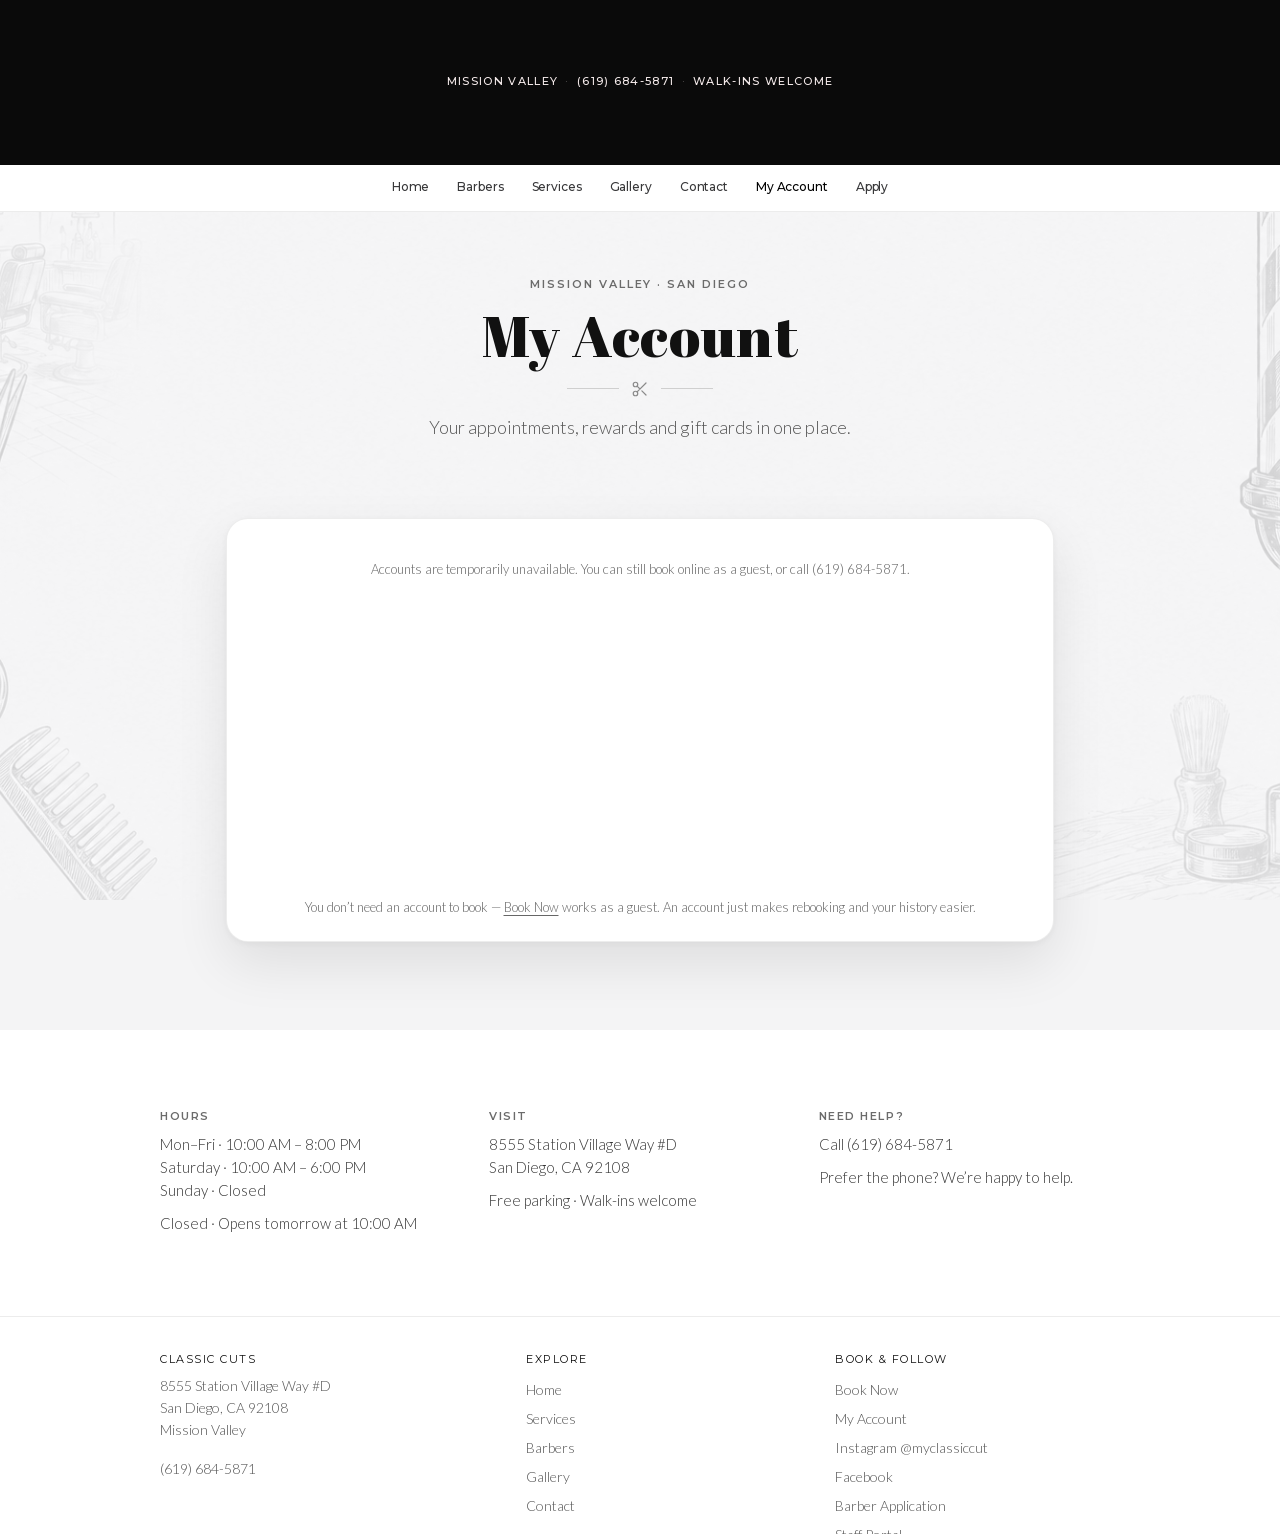
==== commit 942281d0: "style: align account and booking with light site theme Co-Authored-By: Claude Sonnet 5.5 <noreply@an" ====
--- a/account.html
+++ b/account.html
@@ -21,8 +21,8 @@
 <link rel="stylesheet" href="/assets/css/cc-chrome.css?v=20260814p" />
 <link rel="stylesheet" href="/assets/css/cc-nav.css?v=20260814p" />
 <link rel="stylesheet" href="/assets/css/cc-mega-barbers.css?v=20261014a" />
-<link rel="stylesheet" href="/assets/css/cc-book.css?v=20260814b" />
-<link rel="stylesheet" href="/assets/css/cc-account.css?v=20261019a" />
+<link rel="stylesheet" href="/assets/css/cc-book.css?v=20261021a" />
+<link rel="stylesheet" href="/assets/css/cc-account.css?v=20261021a" />
 <script src="/assets/js/cc-business.js?v=20260830b" defer></script>
 <script src="/assets/js/cc-nav.js?v=20261014a" defer></script>
 <!--
@@ -152,10 +152,17 @@
       <div class="cc-book-hero__inner">
         <p class="cc-book-eyebrow cc-book-rise">Mission Valley · San Diego</p>
         <h1 id="cc-account-headline" class="cc-book-rise-2">My Account</h1>
+        <div class="cc-book-hero__divider cc-book-rise-3" aria-hidden="true">
+          <span></span>
+          <svg viewBox="0 0 24 24" fill="none" stroke="currentColor" stroke-width="1.6" stroke-linecap="round" stroke-linejoin="round">
+            <circle cx="6" cy="6" r="3"/><circle cx="6" cy="18" r="3"/>
+            <path d="M20 4 8.12 15.88M14.47 14.48 20 20M8.12 8.12 12 12"/>
+          </svg>
+          <span></span>
+        </div>
         <p class="cc-book-hero__lead cc-book-rise-3">
           Your appointments, rewards and gift cards in one place.
         </p>
-        <div class="cc-book-hero__rule cc-book-rise-3" aria-hidden="true"></div>
       </div>
     </section>
 
--- a/assets/css/cc-book.css
+++ b/assets/css/cc-book.css
@@ -1,113 +1,181 @@
-/* Classic Cuts — custom booking page shell (BookLocal handles the flow) */
-
-body.cc-page-book {
-  background: #000;
-  color: #f5ebeb;
-}
-
-body.cc-page-book .cc-main {
-  background: #000;
-}
-
-/*
- * The widget's footer is position: sticky on mobile. The global
- * `body { overflow-x: hidden }` would make <body> a (non-scrolling) overflow
- * container and defeat that, so on this page clip horizontally instead —
- * same visual result, but sticky resolves against the viewport.
- */
-body.cc-page-book {
+/* Classic Cuts — custom booking page shell (BookLocal handles the flow).
+   Shared by /book and /account. Light, illustrated shell that matches /apply and /contact:
+   the same application-background.png artwork, neutralised with the same luminosity blend
+   (see cc-apply.css / cc-contact.css), a white rounded surface for the widget, dark accents. */
+
+body.cc-page-book,
+body.cc-page-account {
+  background-color: #f4f4f5;
+  background-image: url("../images/backgrounds/application-background.png");
+  background-repeat: no-repeat;
+  background-position: center top;
+  background-size: cover;
+  background-attachment: fixed;
+  background-blend-mode: luminosity;
+  color: #111;
   overflow-x: clip;
-  overflow-y: visible;
-}
-
-/*
- * Desktop: the booking experience fits one viewport below the fixed chrome
- * (announce bar + nav = --cc-chrome-h). The card has a fixed height; the
- * BookLocal widget scrolls its stage area internally and pins stepper/footer.
- * Mobile/tablet: natural height, page scrolls normally.
- */
-body.cc-page-book {
-  --cc-book-fine-h: 34px;
-  --cc-book-stage-pad: 24px;
-  /* Everything below the fixed chrome: stage padding, card, fine print. */
-  --cc-book-card-h: clamp(
-    520px,
-    calc(100dvh - var(--cc-chrome-h, 84px) - var(--cc-book-stage-pad) - var(--cc-book-fine-h) - 32px),
-    820px
-  );
+}
+
+html:has(body.cc-page-book),
+html:has(body.cc-page-account) {
+  overflow-x: clip;
+}
+
+body.cc-page-book .cc-main,
+body.cc-page-account .cc-main {
+  background: transparent;
+}
+
+/* ——— Hero ——— */
+.cc-book-hero {
+  position: relative;
+  overflow: hidden;
+  padding: clamp(40px, 6vw, 64px) 24px clamp(20px, 3vw, 32px);
+  background: transparent;
+}
+
+/* The dark photo hero is retired; the page artwork carries the atmosphere now. */
+.cc-book-hero__bg {
+  display: none;
+}
+
+.cc-book-hero__inner {
+  position: relative;
+  z-index: 1;
+  max-width: 960px;
+  margin: 0 auto;
+  text-align: center;
+}
+
+.cc-book-eyebrow {
+  margin: 0 0 12px;
+  color: #6b6b6b;
+  font-family: "Montserrat", sans-serif;
+  font-size: 11px;
+  font-weight: 600;
+  letter-spacing: 0.18em;
+  text-transform: uppercase;
+}
+
+.cc-book-hero h1 {
+  margin: 0 0 14px;
+  color: #111;
+  font-family: "Abril Fatface", "Quattrocento", serif;
+  font-size: clamp(36px, 6vw, 58px);
+  font-weight: 400;
+  line-height: 1.05;
+  letter-spacing: 0.01em;
+}
+
+/* Scissors divider, same device as the Apply / Contact pitch column. */
+.cc-book-hero__divider {
+  display: flex;
+  align-items: center;
+  justify-content: center;
+  gap: 12px;
+  margin: 0 0 16px;
+  color: #8a8a8a;
+}
+
+.cc-book-hero__divider span {
+  width: 52px;
+  height: 1px;
+  background: #cfcfcf;
+}
+
+.cc-book-hero__divider svg {
+  width: 18px;
+  height: 18px;
+}
+
+.cc-book-hero__lead {
+  margin: 0 auto;
+  max-width: 30em;
+  color: #555;
+  font-family: "Lato", sans-serif;
+  font-size: clamp(15px, 2vw, 18px);
+  font-weight: 300;
+  line-height: 1.55;
+}
+
+/* ——— Trust strip ——— */
+.cc-book-trust {
+  background: transparent;
+  padding: 0 24px clamp(4px, 1.5vw, 12px);
+}
+
+.cc-book-trust__inner {
+  max-width: 960px;
+  margin: 0 auto;
+  display: flex;
+  flex-wrap: wrap;
+  justify-content: center;
+  gap: 10px 28px;
+  text-align: center;
+}
+
+.cc-book-trust span {
+  color: #6b6b6b;
+  font-family: "Montserrat", sans-serif;
+  font-size: 11px;
+  font-weight: 500;
+  letter-spacing: 0.14em;
+  text-transform: uppercase;
+}
+
+.cc-book-trust__sep {
+  opacity: 0.45;
+}
+
+@media (max-width: 560px) {
+  .cc-book-trust__sep {
+    display: none;
+  }
+
+  .cc-book-trust__inner {
+    flex-direction: column;
+    gap: 6px;
+  }
 }
 
 /* ——— Booking stage ——— */
 .cc-book-stage {
-  padding: var(--cc-book-stage-pad) 24px clamp(36px, 5vw, 56px);
-  background: #000;
-}
-
-/*
- * Left = a real visual block (title, large photo, shop info — all one width).
- * Right = the booking application. The card sits to the right of a wider left
- * column; the title lives in the left column so it never overhangs the photo.
- */
+  padding: clamp(24px, 4vw, 44px) 20px clamp(56px, 7vw, 88px);
+  background: transparent;
+}
+
 .cc-book-stage__layout {
-  max-width: 1280px;
+  max-width: 1180px;
   margin: 0 auto;
   display: grid;
-  grid-template-columns: minmax(300px, 0.38fr) minmax(0, 0.62fr);
-  gap: clamp(28px, 3.4vw, 48px);
-  align-items: stretch;
-}
-
-/* Branding panel: stays exactly as tall as the booking card (+ fine print row). */
+  grid-template-columns: minmax(260px, 0.76fr) minmax(0, 1.24fr);
+  gap: clamp(24px, 3.4vw, 40px);
+  align-items: start;
+}
+
+/* Aside: one white card holding the photo and the shop details */
 .cc-book-aside {
-  display: flex;
-  flex-direction: column;
-  min-height: 0;
-  height: calc(var(--cc-book-card-h) + var(--cc-book-fine-h));
-  padding-bottom: var(--cc-book-fine-h);
-}
-
-.cc-book-aside__intro {
-  flex: 0 0 auto;
-  margin: 0 0 20px;
-}
-
-.cc-book-aside__intro h1 {
-  margin: 0 0 10px;
-  color: #f5ebeb;
-  font-family: "Abril Fatface", "Quattrocento", serif;
-  font-size: clamp(30px, 3.1vw, 44px);
-  font-weight: 400;
-  line-height: 1.06;
-  letter-spacing: 0.01em;
-}
-
-.cc-book-aside__lead {
-  margin: 0;
-  max-width: 30em;
-  color: rgba(245, 235, 235, 0.78);
-  font-family: "Lato", sans-serif;
-  font-size: clamp(14px, 1.2vw, 16px);
-  font-weight: 300;
-  line-height: 1.5;
+  position: sticky;
+  top: calc(var(--cc-chrome-h, 84px) + 20px);
+  padding: 14px;
+  background: rgba(255, 255, 255, 0.94);
+  border: 1px solid rgba(0, 0, 0, 0.07);
+  border-radius: 22px;
+  box-shadow: 0 22px 54px rgba(0, 0, 0, 0.09), 0 2px 6px rgba(0, 0, 0, 0.04);
 }
 
 .cc-book-aside__media {
   position: relative;
-  flex: 1 1 auto;
-  min-height: 150px;
   overflow: hidden;
-  border-radius: 18px;
-  border: 1px solid rgba(245, 235, 235, 0.12);
+  border-radius: 14px;
+  aspect-ratio: 4 / 5;
   background: #111;
 }
 
 .cc-book-aside__media img {
-  position: absolute;
-  inset: 0;
   width: 100%;
   height: 100%;
   object-fit: cover;
-  object-position: center 25%;
   filter: grayscale(0.35) contrast(1.04);
 }
 
@@ -115,87 +183,156 @@
   content: "";
   position: absolute;
   inset: 0;
-  background: linear-gradient(180deg, transparent 40%, rgba(0, 0, 0, 0.78) 100%);
+  background: linear-gradient(
+    180deg,
+    transparent 42%,
+    rgba(0, 0, 0, 0.72) 100%
+  );
 }
 
 .cc-book-aside__quote {
   position: absolute;
-  left: 18px;
-  right: 18px;
-  bottom: 18px;
+  left: 20px;
+  right: 20px;
+  bottom: 22px;
   z-index: 1;
   margin: 0;
-  color: #f5ebeb;
+  color: #fff;
   font-family: "Abril Fatface", serif;
-  font-size: clamp(22px, 2.2vw, 27px);
+  font-size: clamp(22px, 2.6vw, 28px);
   line-height: 1.15;
 }
 
 .cc-book-aside__meta {
-  flex: 0 0 auto;
   margin-top: 18px;
-  padding: 0 4px;
+  padding: 0 8px 6px;
 }
 
 .cc-book-aside__meta h2 {
-  margin: 0 0 8px;
-  color: #f5ebeb;
+  margin: 0 0 10px;
+  color: #111;
   font-family: "Montserrat", sans-serif;
   font-size: 12px;
+  font-weight: 700;
+  letter-spacing: 0.16em;
+  text-transform: uppercase;
+}
+
+.cc-book-aside__meta p,
+.cc-book-aside__meta a {
+  margin: 0 0 6px;
+  color: #555;
+  font-family: "Lato", sans-serif;
+  font-size: 15px;
+  font-weight: 300;
+  line-height: 1.5;
+  text-decoration: none;
+}
+
+.cc-book-aside__meta a:hover {
+  color: #111;
+  text-decoration: underline;
+  text-underline-offset: 3px;
+}
+
+.cc-book-aside__note {
+  margin-top: 14px !important;
+  padding-top: 14px;
+  border-top: 1px solid rgba(0, 0, 0, 0.08);
+  font-size: 13px !important;
+  font-style: italic;
+  color: #6b6b6b !important;
+}
+
+/* ——— Widget panel ——— */
+.cc-book-panel {
+  background: #fff;
+  color: #111;
+  border-radius: 22px;
+  border: 1px solid rgba(0, 0, 0, 0.07);
+  padding: clamp(22px, 3vw, 36px);
+  box-shadow: 0 22px 54px rgba(0, 0, 0, 0.09), 0 2px 6px rgba(0, 0, 0, 0.04);
+}
+
+.cc-book-panel__head {
+  margin-bottom: 20px;
+  text-align: center;
+}
+
+.cc-book-panel__head .cc-book-eyebrow {
+  color: #6b6b6b;
+}
+
+.cc-book-panel__head h2 {
+  margin: 0 0 10px;
+  color: #111;
+  font-family: "Abril Fatface", serif;
+  font-size: clamp(28px, 4vw, 40px);
+  font-weight: 400;
+  line-height: 1.1;
+}
+
+.cc-book-panel__head p {
+  margin: 0 auto;
+  max-width: 32em;
+  color: #555;
+  font-family: "Lato", sans-serif;
+  font-size: 15px;
+  font-weight: 300;
+  line-height: 1.5;
+}
+
+/* Step row: outlined numerals, no "current" state (the widget below owns real progress) */
+.cc-book-steps {
+  display: flex;
+  flex-wrap: wrap;
+  justify-content: space-between;
+  gap: 10px 8px;
+  margin: 0 0 22px;
+  padding: 16px 0;
+  border-top: 1px solid #ececec;
+  border-bottom: 1px solid #ececec;
+  list-style: none;
+}
+
+.cc-book-steps li {
+  display: inline-flex;
+  align-items: center;
+  gap: 8px;
+  color: #6b6b6b;
+  font-family: "Montserrat", sans-serif;
+  font-size: 10px;
   font-weight: 600;
   letter-spacing: 0.14em;
   text-transform: uppercase;
 }
 
-.cc-book-aside__meta p,
-.cc-book-aside__meta a {
-  margin: 0 0 4px;
-  color: rgba(245, 235, 235, 0.72);
-  font-family: "Lato", sans-serif;
-  font-size: 14px;
-  font-weight: 300;
-  line-height: 1.45;
-  text-decoration: none;
-}
-
-.cc-book-aside__meta a:hover {
-  color: #fff;
-}
-
-.cc-book-aside__note {
-  margin-top: 10px !important;
-  padding-top: 10px;
-  border-top: 1px solid rgba(245, 235, 235, 0.12);
-  font-size: 12.5px !important;
-  font-style: italic;
-  color: rgba(245, 235, 235, 0.5) !important;
-}
-
-/* ——— Booking card ——— */
-.cc-book-main {
-  min-width: 0;
-}
-
-.cc-book-panel {
+.cc-book-steps span {
+  display: inline-grid;
+  place-items: center;
+  flex: 0 0 auto;
+  width: 26px;
+  height: 26px;
+  margin: 0;
+  border: 1px solid #d9d9d9;
+  border-radius: 50%;
+  background: #fff;
+  color: #111;
+  font-size: 10px;
+  letter-spacing: 0;
+}
+
+.cc-book-widget-shell {
+  min-height: 420px;
   display: flex;
-  flex-direction: column;
-  height: var(--cc-book-card-h);
-  overflow: hidden;
-  background: #fff;
-  color: #111;
-  border-radius: 22px;
-  border: 1px solid #e6e6e6;
-  box-shadow: 0 28px 60px rgba(0, 0, 0, 0.35);
+  justify-content: center;
 }
 
 /* BookLocal host theming (Shadow DOM reads these via getComputedStyle) */
 booklocal-booking {
   display: block;
-  flex: 1 1 auto;
-  min-height: 0;
   width: 100%;
-  height: 100%;
-  --booklocal-max-width: none;
+  max-width: none;
   --booklocal-primary: #111111;
   --booklocal-background: #ffffff;
   --booklocal-surface: #f7f7f7;
@@ -205,46 +342,10 @@
   --booklocal-font: "Lato", "Quattrocento Sans", system-ui, sans-serif;
 }
 
-.cc-book-loading {
-  margin: 0;
-  padding: 20px 22px;
-  font-family: Lato, system-ui, sans-serif;
-  font-size: 0.95rem;
-  color: rgba(17, 17, 17, 0.55);
-}
-
-.cc-book-loading[hidden],
-.cc-book-fallback[hidden] {
-  display: none;
-}
-
-.cc-book-fallback {
-  margin: 0;
-  padding: 24px 22px;
+.cc-book-demo {
+  margin: 18px 0 0;
   text-align: center;
-  color: #444;
-  font-family: "Lato", sans-serif;
-  font-size: 15px;
-  font-weight: 300;
-}
-
-.cc-book-fallback a {
-  color: #111;
-}
-
-/* Until the custom element upgrades, hold a stable block (no layout jump). */
-booklocal-booking:not(:defined) {
-  min-height: 220px;
-}
-
-.cc-book-fine {
-  margin: 0;
-  min-height: var(--cc-book-fine-h);
-  display: flex;
-  align-items: center;
-  justify-content: center;
-  text-align: center;
-  color: rgba(245, 235, 235, 0.5);
+  color: #6b6b6b;
   font-family: "Montserrat", sans-serif;
   font-size: 10px;
   font-weight: 500;
@@ -252,6 +353,15 @@
   text-transform: uppercase;
 }
 
+.cc-book-secure {
+  margin: 16px 0 0;
+  text-align: center;
+  color: #666;
+  font-family: "Lato", sans-serif;
+  font-size: 13px;
+  font-weight: 300;
+}
+
 /* ——— Context band ——— */
 .cc-book-context {
   background: #fff;
@@ -274,7 +384,7 @@
   font-weight: 600;
   letter-spacing: 0.14em;
   text-transform: uppercase;
-  color: #888;
+  color: #6b6b6b;
 }
 
 .cc-book-context article p,
@@ -321,57 +431,14 @@
 }
 
 /* ——— Responsive ——— */
-
-/* Tablet & below: single column, natural height, page scrolls. */
 @media screen and (max-width: 900px) {
-  body.cc-page-book {
-    --cc-book-card-h: auto;
-    --cc-book-fine-h: 34px;
-  }
-
   .cc-book-stage__layout {
     grid-template-columns: 1fr;
-    gap: 14px;
-  }
-
-  /* Branding simplifies to a slim identity strip. */
+  }
+
   .cc-book-aside {
-    height: auto;
-    padding-bottom: 0;
-  }
-
-  .cc-book-aside__intro {
-    margin-bottom: 8px;
-  }
-
-  .cc-book-aside__media,
-  .cc-book-aside__note {
+    position: static;
     display: none;
-  }
-
-  .cc-book-aside__meta {
-    margin: 0;
-    padding: 12px 4px 0;
-    display: flex;
-    flex-wrap: wrap;
-    align-items: baseline;
-    gap: 2px 14px;
-  }
-
-  .cc-book-aside__meta h2 {
-    margin: 0;
-  }
-
-  .cc-book-aside__meta p {
-    margin: 0;
-  }
-
-  /* overflow must stay visible so the widget's footer can stick to the viewport. */
-  .cc-book-panel {
-    height: auto;
-    min-height: 420px;
-    overflow: visible;
-    border-radius: 10px;
   }
 
   .cc-book-context__inner {
@@ -381,18 +448,30 @@
 }
 
 @media screen and (max-width: 767px) {
-  .cc-book-stage {
-    padding: 22px 14px 40px;
-  }
-
-  .cc-book-aside__intro {
-    margin-bottom: 4px;
-  }
-}
-
-/* Short desktop windows: let the card keep a usable minimum and the page scroll a little. */
-@media screen and (min-width: 901px) and (max-height: 640px) {
-  body.cc-page-book {
-    --cc-book-card-h: 520px;
-  }
-}
+  .cc-book-hero {
+    padding: 32px 18px 20px;
+  }
+
+  .cc-book-panel {
+    border-radius: 16px;
+    padding: 20px 16px 24px;
+  }
+}
+
+/* Phones: five equal columns, numeral over label, so the row never wraps or scrolls */
+@media screen and (max-width: 560px) {
+  .cc-book-steps {
+    display: grid;
+    grid-template-columns: repeat(5, minmax(0, 1fr));
+    gap: 4px;
+    padding: 14px 0;
+  }
+
+  .cc-book-steps li {
+    flex-direction: column;
+    gap: 6px;
+    font-size: 9px;
+    letter-spacing: 0.06em;
+    text-align: center;
+  }
+}
--- a/assets/css/cc-account.css
+++ b/assets/css/cc-account.css
@@ -1,8 +1,8 @@
 /* Customer account page (/account). Reuses the booking page hero, stage, panel and context
    blocks (cc-book.css); only the single-column layout and the widget mount are specific. */
-.cc-account-hero .cc-book-hero__inner { padding-bottom: clamp(20px, 3vw, 36px); }
+.cc-account-hero .cc-book-hero__inner { padding-bottom: 0; }
 .cc-account-layout {
-  max-width: 860px;
+  max-width: 828px;
   margin: 0 auto;
 }
 .cc-account-shell {
@@ -15,6 +15,8 @@
 }
 .cc-account-note { margin-top: 18px; }
 .cc-account-note a { color: inherit; text-decoration: underline; text-underline-offset: 3px; }
+/* The widget draws its own card; keep the white panel snug around it so the two read as one surface. */
+.cc-account-panel { padding: clamp(12px, 2.2vw, 24px); }
 /* The widget draws its own padded card, so the panel gives it more room on phones. */
 @media screen and (max-width: 560px) {
   .cc-account-stage { padding-left: 12px; padding-right: 12px; }
